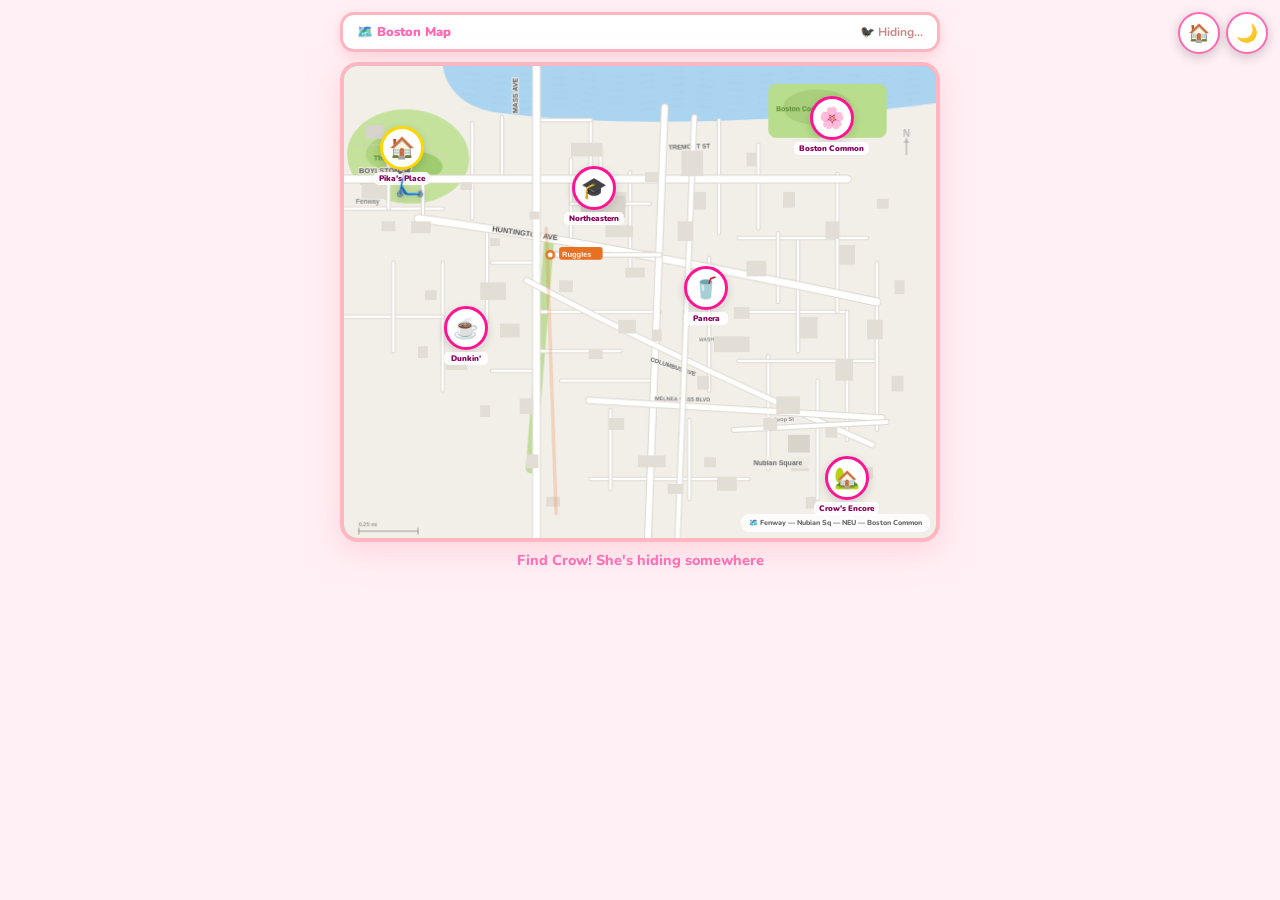
==== adventure.html @ 9886fab1 "Update adventure.html" ====
<!DOCTYPE html>
<html lang="en">
<head>
<meta charset="UTF-8">
<meta name="viewport" content="width=device-width, initial-scale=1.0">
<title>Pillu & Crow Adventure 🛴</title>
<link href="https://fonts.googleapis.com/css2?family=Nunito:wght@400;600;700;800;900&family=Baloo+2:wght@700;800&display=swap" rel="stylesheet">
<link rel="stylesheet" href="adv.css">
</head>
<body>

<!-- Travel overlay -->
<div id="travel-overlay"><div class="travel-scooter">🛴</div><div class="travel-text" id="travel-text">Scooting...</div></div>

<!-- Room interior overlay -->
<div class="room-interior" id="room-interior" onclick="if(event.target===this)closeRoom()">
    <div class="room-card">
        <button class="room-close" onclick="closeRoom()">✕</button>
        <div class="room-title" id="ri-title">Room</div>
        <div class="room-scene-wrap" id="ri-scene"></div>
        <div class="room-desc" id="ri-desc"></div>
        <div id="ri-items"></div>
        <div class="msg-box" id="ri-msg"></div>
    </div>
</div>

<!-- Floating Controls -->
<div style="position:fixed;top:12px;right:12px;z-index:9999;display:flex;gap:6px;">
    <button onclick="window.location.href='index.html'" title="Home" style="width:42px;height:42px;border-radius:50%;border:2px solid #ff69b4;background:#fff;font-size:1.1rem;display:flex;align-items:center;justify-content:center;box-shadow:0 3px 12px rgba(0,0,0,.2);cursor:pointer;">🏠</button>
    <button id="dark-btn" onclick="toggleDark()" title="Dark Mode" style="width:42px;height:42px;border-radius:50%;border:2px solid #ff69b4;background:#fff;font-size:1.1rem;display:flex;align-items:center;justify-content:center;box-shadow:0 3px 12px rgba(0,0,0,.2);cursor:pointer;">🌙</button>
</div>

<!-- ===== MAP ===== -->
<div class="screen active" id="screen-map">
    <div class="top-bar"><span class="loc-name">🗺️ Boston Map</span><span id="map-comp"></span></div>
    <div class="map-wrap" style="position:relative;" id="map-bg">
        <canvas id="map-canvas" width="600" height="480" style="position:absolute;inset:0;width:100%;height:100%;"></canvas>
        <div class="dest-pin" style="left:30px;top:60px;" onclick="travelTo('pikaHouse')"><div class="pin-icon" id="ic-pikaHouse">🏠</div><div class="pin-label">Pika's Place</div></div>
        <div class="dest-pin" style="left:470px;top:390px;" onclick="travelTo('crowHouse')"><div class="pin-icon" id="ic-crowHouse">🏡</div><div class="pin-label">Crow's Encore</div></div>
        <div class="dest-pin" style="left:220px;top:100px;" onclick="travelTo('neu')"><div class="pin-icon" id="ic-neu">🎓</div><div class="pin-label">Northeastern</div></div>
        <div class="dest-pin" style="left:100px;top:240px;" onclick="travelTo('dunkin')"><div class="pin-icon" id="ic-dunkin">☕</div><div class="pin-label">Dunkin'</div></div>
        <div class="dest-pin" style="left:340px;top:200px;" onclick="travelTo('panera')"><div class="pin-icon" id="ic-panera">🥤</div><div class="pin-label">Panera</div></div>
        <div class="dest-pin" style="left:450px;top:30px;" onclick="travelTo('commons')"><div class="pin-icon" id="ic-commons">🌸</div><div class="pin-label">Boston Common</div></div>
        <div class="scooter-map" id="map-scoot" style="left:50px;top:100px;">🛴</div>
        <div class="map-legend">🗺️ Fenway — Nubian Sq — NEU — Boston Common</div>
    </div>
    <div class="msg-box" id="map-hint">Tap a destination to scoot there! 🛴</div>
</div>

<!-- ===== NEU ===== -->
<div class="screen" id="screen-neu">
    <div class="top-bar"><button class="back-btn" onclick="goMap()">← Map</button><span class="loc-name">🎓 Northeastern</span><span id="neu-comp"></span></div>
    <div class="panel-title">Campus Destinations</div>
    <div class="choices" style="max-width:400px;width:95vw;">
        <button class="choice-btn" onclick="travelTo('snell')"><span class="ce">📚</span>Snell Library</button>
        <button class="choice-btn" onclick="travelTo('curry')"><span class="ce">🏓</span>Curry Center</button>
        <button class="choice-btn" onclick="travelTo('classroom')"><span class="ce">🏫</span>Classroom</button>
        <button class="choice-btn" onclick="goMap()"><span class="ce">🗺️</span>Back to Map</button>
    </div>
</div>

<!-- ===== PIKA HOUSE ===== -->
<div class="screen" id="screen-pikaHouse">
    <div class="top-bar"><button class="back-btn" onclick="goMap()">← Map</button><span class="loc-name">🏠 1171 Boylston</span><span id="pikaHouse-comp"></span></div>
    <div class="panel">
        <div class="floor-plan" style="height:380px;background:linear-gradient(180deg,#fef8f0,#f8f0e8);">
            <div class="room-spot" style="top:2%;left:28%;width:52%;height:24%;" onclick="openRoom('pikaHouse','bedroom');searchRoom('pikaHouse','bedroom')"><span class="re">🛏️</span><span class="rn">Bedroom (Bay)</span></div>
            <div class="room-spot" style="top:2%;left:2%;width:24%;height:24%;" onclick="openRoom('pikaHouse','bathroom');searchRoom('pikaHouse','bathroom')"><span class="re">🚿</span><span class="rn">Bathroom</span></div>
            <div class="room-spot" style="top:28%;left:2%;width:44%;height:30%;border-color:#9b59b6;border-width:3px;background:rgba(155,89,182,.06);" onclick="openRoom('pikaHouse','pikaSpot');searchRoom('pikaHouse','pikaSpot')"><span class="re">⚡</span><span class="rn">Pika's Spot<br>🛏️ | 🖥️</span></div>
            <div class="room-spot" style="top:28%;left:48%;width:14%;height:14%;border-color:var(--gold);" onclick="openRoom('pikaHouse','closet');searchRoom('pikaHouse','closet')"><span class="re">👕</span><span class="rn">Closet⭐</span></div>
            <div class="room-spot" style="top:44%;left:48%;width:14%;height:14%;" onclick="searchRoom('pikaHouse','closet2')"><span class="re">📦</span><span class="rn">Closet 2</span></div>
            <div class="room-spot" style="top:28%;right:2%;width:20%;height:30%;" onclick="searchRoom('pikaHouse','hall')"><span class="re">🚪</span><span class="rn">Hall</span></div>
            <div class="room-spot" style="bottom:2%;left:2%;width:92%;height:26%;" onclick="openRoom('pikaHouse','kitchen');searchRoom('pikaHouse','kitchen')"><span class="re">🍳</span><span class="rn">Kitchen</span></div>
        </div>
        <div class="msg-box" id="pikaHouse-msg">Tap rooms to explore & search! 🔍</div>
    </div>
</div>

<!-- ===== CROW HOUSE ===== -->
<div class="screen" id="screen-crowHouse">
    <div class="top-bar"><button class="back-btn" onclick="goMap()">← Map</button><span class="loc-name">🏡 Encore</span><span id="crowHouse-comp"></span></div>
    <div class="panel">
        <div class="floor-plan" style="height:420px;background:linear-gradient(180deg,#f0f0e8,#e8e8e0);">
            <div class="room-spot" style="top:1%;left:32%;width:26%;height:7%;border-style:dashed;" onclick="openRoom('crowHouse','porch');searchRoom('crowHouse','porch')"><span class="re">🚪</span><span class="rn">Porch</span></div>
            <div class="room-spot" style="top:10%;left:2%;width:28%;height:20%;" onclick="openRoom('crowHouse','r1');searchRoom('crowHouse','r1')"><span class="re">🛏️</span><span class="rn">Room 1</span></div>
            <div class="room-spot" style="top:10%;left:32%;width:28%;height:20%;border-color:#555;border-width:3px;" onclick="openRoom('crowHouse','r2');searchRoom('crowHouse','r2')"><span class="re">🐦‍⬛</span><span class="rn">Crow's Room</span></div>
            <div class="room-spot" style="top:10%;right:2%;width:20%;height:9%;" onclick="searchRoom('crowHouse','b1')"><span class="re">🚿</span><span class="rn">Bath1</span></div>
            <div class="room-spot" style="top:21%;right:2%;width:20%;height:9%;" onclick="searchRoom('crowHouse','b2')"><span class="re">🛁</span><span class="rn">Bath2</span></div>
            <div class="room-spot" style="top:33%;left:2%;width:28%;height:16%;" onclick="openRoom('crowHouse','kitchen');searchRoom('crowHouse','kitchen')"><span class="re">🍳</span><span class="rn">Kitchen</span></div>
            <div class="room-spot" style="top:33%;left:32%;width:38%;height:16%;" onclick="searchRoom('crowHouse','hall')"><span class="re">🏠</span><span class="rn">Hallway</span></div>
            <div class="room-spot" style="bottom:2%;left:2%;width:36%;height:28%;" onclick="searchRoom('crowHouse','r3')"><span class="re">🛏️</span><span class="rn">Room 3</span></div>
            <div class="room-spot" style="bottom:2%;right:2%;width:36%;height:28%;" onclick="searchRoom('crowHouse','r4')"><span class="re">🛏️</span><span class="rn">Room 4</span></div>
        </div>
        <div class="msg-box" id="crowHouse-msg">Explore Crow's house! 🔍</div>
    </div>
</div>

<!-- ===== DUNKIN ===== -->
<div class="screen" id="screen-dunkin">
    <div class="top-bar"><button class="back-btn" onclick="goMap()">← Map</button><span class="loc-name">☕ Dunkin'</span><span id="dunkin-comp"></span></div>
    <div class="panel" id="dk-panel"></div>
</div>

<!-- ===== PANERA ===== -->
<div class="screen" id="screen-panera">
    <div class="top-bar"><button class="back-btn" onclick="goMap()">← Map</button><span class="loc-name">🥤 Panera Sip Club</span><span id="panera-comp"></span></div>
    <div class="panel" id="pn-panel"></div>
</div>

<!-- ===== BOSTON COMMON HUB ===== -->
<div class="screen" id="screen-commons">
    <div class="top-bar"><button class="back-btn" onclick="goMap()">← Map</button><span class="loc-name">🌸 Boston Common</span></div>
    <div class="panel-title">Boston Common — est. 1634</div>
    <div class="choices" style="max-width:400px;width:95vw;">
        <button class="choice-btn" onclick="show('screen-cherry')"><span class="ce">🌸</span>Cherry Blossoms</button>
        <button class="choice-btn" onclick="show('screen-tulips')"><span class="ce">🌷</span>Tulip Garden</button>
        <button class="choice-btn" onclick="show('screen-pond');initPond()"><span class="ce">🦆</span>Pond & Bridge</button>
        <button class="choice-btn" onclick="show('screen-foodstall')"><span class="ce">🌭</span>Food Stalls</button>
        <button class="choice-btn" onclick="goMap()"><span class="ce">🗺️</span>Back to Map</button>
    </div>
</div>

<!-- ===== CHERRY BLOSSOMS ===== -->
<div class="screen" id="screen-cherry">
    <div class="top-bar"><button class="back-btn" onclick="show('screen-commons')">← Common</button><span class="loc-name">🌸 Cherry Blossoms</span></div>
    <div class="panel" style="padding:0;overflow:hidden;">
        <div id="cherry-scene"></div>
    </div>
</div>

<!-- ===== TULIP GARDEN ===== -->
<div class="screen" id="screen-tulips">
    <div class="top-bar"><button class="back-btn" onclick="show('screen-commons')">← Common</button><span class="loc-name">🌷 Tulip Garden</span></div>
    <div class="panel" style="padding:0;overflow:hidden;">
        <div id="tulip-scene"></div>
    </div>
</div>

<!-- ===== POND & BRIDGE ===== -->
<div class="screen" id="screen-pond">
    <div class="top-bar"><button class="back-btn" onclick="stopPond();show('screen-commons')">← Common</button><span class="loc-name">🦆 Pond & Bridge</span></div>
    <div class="panel" style="padding:0;overflow:hidden;">
        <canvas id="pond-cvs" width="400" height="360" style="width:100%;max-width:400px;display:block;margin:0 auto;border-radius:10px;"></canvas>
        <div class="msg-box" id="pond-msg">Tap the water to scatter ducks! 🦆</div>
    </div>
</div>

<!-- ===== FOOD STALLS ===== -->
<div class="screen" id="screen-foodstall">
    <div class="top-bar"><button class="back-btn" onclick="show('screen-commons')">← Common</button><span class="loc-name">🌭 Food Stalls</span></div>
    <div class="panel" id="fs-panel"></div>
</div>

<!-- ===== SNELL ===== -->
<div class="screen" id="screen-snell">
    <div class="top-bar"><button class="back-btn" onclick="show('screen-neu')">← NEU</button><span class="loc-name">📚 Snell</span><span id="snell-comp"></span></div>
    <div class="panel">
        <div class="panel-title">📚 Study at Snell</div>
        <div class="study-desk">
            <div style="font-size:2rem;letter-spacing:8px;">📖 💻 ☕</div>
            <p style="font-size:.7rem;color:#8b6508;margin:5px 0;">Pika works here!</p>
            <div class="study-timer" id="study-timer">25:00</div>
        </div>
        <button class="action-btn" id="study-btn" onclick="toggleStudy()">Start Studying 📖</button>
        <div class="msg-box" id="snell-msg">Focus mode 🤫</div>
    </div>
</div>

<!-- ===== CURRY CENTER ===== -->
<div class="screen" id="screen-curry">
    <div class="top-bar"><button class="back-btn" onclick="stopGames();show('screen-neu')">← NEU</button><span class="loc-name">🏓 Curry Center</span><span id="curry-comp"></span></div>
    <div class="panel">
        <!-- TABLE TENNIS -->
        <div id="curry-tt" style="display:block;">
            <div class="diff-bar">
                <button class="diff-btn sel" data-d="beginner" onclick="setTTDiff('beginner')">Beginner</button>
                <button class="diff-btn" data-d="medium" onclick="setTTDiff('medium')">Medium</button>
                <button class="diff-btn" data-d="expert" onclick="setTTDiff('expert')">Expert</button>
            </div>
            <div class="game-score tt-score">
                <span>⚡ Pika<br><span class="sn" id="tt-ps">0</span></span>
                <span style="font-size:.6rem;opacity:.7;">to 11</span>
                <span>Crow 🐦‍⬛<br><span class="sn" id="tt-bs">0</span></span>
            </div>
            <div class="game-canvas-wrap"><canvas id="tt-cvs" width="340" height="500"></canvas></div>
            <div class="game-hint">Drag to move paddle • Tap to serve</div>
            <div class="msg-box" id="tt-msg">Tap to serve! 🏓</div>
            <button class="action-btn sec" onclick="resetTTScore()">Reset Match 🔄</button>
        </div>
    </div>
</div>

<!-- ===== CLASSROOM ===== -->
<div class="screen" id="screen-classroom">
    <div class="top-bar"><button class="back-btn" onclick="exitClassroom()">← NEU</button><span class="loc-name">🏫 Classroom</span><span id="classroom-comp"></span></div>
    <!-- Subject Picker (shown first) -->
    <div class="panel" id="subj-picker">
        <div class="panel-title">🏫 Pick a Class</div>
        <div class="subj-grid" id="subj-grid"></div>
    </div>
    <!-- Classroom Scene (shown after picking subject) -->
    <div class="panel" id="classroom-scene" style="display:none;">
        <div class="classroom-room">
            <!-- Ceiling lights -->
            <div class="cl-lights">💡 &nbsp; 💡 &nbsp; 💡</div>
            <!-- Board -->
            <div class="cl-board-frame">
                <div class="cl-board-label" id="cl-subj-label">📐 Subject</div>
                <div class="cl-board" id="class-board">Welcome to class! 📚</div>
            </div>
            <!-- Note nav -->
            <div class="cl-nav">
                <button class="back-btn" onclick="prevNote()">← Prev</button>
                <span id="note-counter" style="font-size:.7rem;font-weight:800;">0/0</span>
                <button class="back-btn" onclick="nextNote()">Next →</button>
            </div>
            <!-- Desk area -->
            <div class="cl-desks">
                <div class="cl-desk-row">
                    <div class="cl-desk empty"></div>
                    <div class="cl-desk empty"></div>
                </div>
                <div class="cl-desk-row">
                    <div class="cl-desk pika-desk" id="pika-desk">
                        <div class="cl-student">⚡</div>
                        <div class="cl-items">📓 ✏️ 💻</div>
                    </div>
                    <div class="cl-desk" id="crow-desk">
                        <div class="cl-student" id="crow-seat"></div>
                        <div class="cl-items" id="crow-items"></div>
                    </div>
                </div>
                <div class="cl-desk-row">
                    <div class="cl-desk empty"></div>
                    <div class="cl-desk empty"></div>
                </div>
            </div>
            <!-- Floor -->
            <div class="cl-floor"></div>
        </div>
        <button class="action-btn sec" onclick="exitClassroom()" style="margin-top:6px;">Switch Subject 📚</button>
    </div>
</div>

<!-- ===== FOUND CROW ===== -->
<div class="screen" id="screen-found">
    <div class="top-bar"><button class="back-btn" onclick="goMap()">← Map</button><span class="loc-name" id="found-loc">📍</span><span class="companion-found">🐦‍⬛ Together!</span></div>
    <div class="panel" style="text-align:center;">
        <div style="font-size:3.5rem;margin:8px 0;">⚡🤝🐦‍⬛</div>
        <div class="panel-title">You found Crow! 💛</div>
        <p style="font-size:.8rem;font-weight:700;color:#888;margin-bottom:12px;">Where to hang out?</p>
        <div class="choices" id="found-choices"></div>
    </div>
</div>

<!-- Load all JS modules -->
<script src="adv-core.js"></script>
<script src="adv-games.js"></script>
<script src="adv-shops.js"></script>
<script src="adv-school.js"></script>
<script src="adv-commons.js"></script>
<script>
    // Boot everything up
    // Draw realistic map
    window.drawMap = function(){
        var mc = document.getElementById('map-canvas');
        if (!mc) return;
        var c = mc.getContext('2d');
        var W = 600, H = 480;

        var dk = document.body.classList.contains('dark');
        // -- Background --
        c.fillStyle = dk ? '#242f3e' : '#f2efe9'; c.fillRect(0, 0, W, H);

        // -- Water: Charles River --
        c.fillStyle = dk ? '#17263c' : '#aad4f0';
        c.beginPath(); c.moveTo(100, 0); c.lineTo(W + 20, 0); c.lineTo(W + 20, 35);
        c.bezierCurveTo(480, 55, 300, 65, 160, 48);
        c.bezierCurveTo(130, 45, 105, 30, 100, 0); c.fill();
        // water texture
        c.strokeStyle = dk ? 'rgba(60,100,140,.25)' : 'rgba(150,200,230,.25)'; c.lineWidth = 0.5;
        for (var wy = 8; wy < 50; wy += 7) {
            c.beginPath();
            for (var wx = 120; wx < W; wx += 30) {
                c.moveTo(wx, wy + Math.sin(wx * 0.05) * 3);
                c.lineTo(wx + 15, wy + Math.sin((wx + 15) * 0.05) * 3);
            }
            c.stroke();
        }

        // -- Parks --
        // The Fens
        c.fillStyle = dk ? '#263d29' : '#c5e29c';
        c.beginPath(); c.ellipse(65, 92, 62, 48, 0.08, 0, Math.PI * 2); c.fill();
        c.fillStyle = dk ? '#1e3520' : '#b0d580';
        c.beginPath(); c.ellipse(50, 88, 28, 18, -0.1, 0, Math.PI * 2); c.fill();
        c.fillStyle = dk ? '#1a3018' : '#a0cc70';
        c.beginPath(); c.ellipse(80, 100, 20, 12, 0.2, 0, Math.PI * 2); c.fill();
        // Fens pond
        c.fillStyle = dk ? '#152838' : '#90c8e0';
        c.beginPath(); c.ellipse(60, 95, 12, 6, 0, 0, Math.PI * 2); c.fill();
        // paths in Fens
        c.strokeStyle = dk ? '#3a4a38' : '#d8d0b8'; c.lineWidth = 1;
        c.beginPath(); c.moveTo(10, 80); c.quadraticCurveTo(60, 78, 110, 95); c.stroke();
        c.beginPath(); c.moveTo(40, 60); c.quadraticCurveTo(65, 100, 50, 130); c.stroke();

        // SW Corridor Park
        c.fillStyle = dk ? '#1e3520' : '#c0dd9c';
        c.save(); c.translate(208, 175); c.rotate(0.08);
        c.beginPath(); c.roundRect(-5, 0, 10, 240, 5); c.fill(); c.restore();

        // -- Road helper --
        function rd(x1,y1,x2,y2,w) {
            c.lineCap = 'round';
            // border
            c.strokeStyle = dk ? '#1a2030' : '#ddd8d0'; c.lineWidth = w + 2;
            c.beginPath(); c.moveTo(x1,y1); c.lineTo(x2,y2); c.stroke();
            // fill
            c.strokeStyle = dk ? '#38414e' : '#fff'; c.lineWidth = w;
            c.beginPath(); c.moveTo(x1,y1); c.lineTo(x2,y2); c.stroke();
        }
        function crd(pts, w) {
            c.lineCap = 'round';
            c.strokeStyle = dk ? '#1a2030' : '#ddd8d0'; c.lineWidth = w + 2;
            c.beginPath(); c.moveTo(pts[0], pts[1]);
            if (pts.length === 6) c.quadraticCurveTo(pts[2], pts[3], pts[4], pts[5]);
            else if (pts.length === 8) c.bezierCurveTo(pts[2], pts[3], pts[4], pts[5], pts[6], pts[7]);
            c.stroke();
            c.strokeStyle = dk ? '#38414e' : '#fff'; c.lineWidth = w;
            c.beginPath(); c.moveTo(pts[0], pts[1]);
            if (pts.length === 6) c.quadraticCurveTo(pts[2], pts[3], pts[4], pts[5]);
            else if (pts.length === 8) c.bezierCurveTo(pts[2], pts[3], pts[4], pts[5], pts[6], pts[7]);
            c.stroke();
        }
        function lbl(t,x,y,a,s,cl) {
            c.save(); c.translate(x,y); if (a) c.rotate(a);
            // white halo
            c.font = '700 ' + (s||6.5) + 'px sans-serif';
            c.strokeStyle = dk ? 'rgba(36,47,62,.85)' : 'rgba(242,239,233,.85)'; c.lineWidth = 2.5; c.lineJoin = 'round';
            c.strokeText(t, 0, 0);
            c.fillStyle = cl || '#666'; c.fillText(t, 0, 0);
            c.restore();
        }

        // ============ MINOR STREETS (draw first, under major) ============
        var minors = [
            // Fenway area grid
            [0,145,100,145], [130,58,130,155], [160,52,160,115],
            [45,70,45,145], [80,115,80,165],
            // NEU campus area
            [230,95,230,190], [260,85,260,155], [290,108,290,210],
            [210,190,315,190], [230,140,310,140],
            // Between Huntington & Columbus
            [195,250,320,250], [195,290,280,290], [150,200,195,200],
            [100,200,100,330], [145,165,145,260],
            // South/East grid
            [370,195,370,330], [400,250,510,250], [430,295,430,410],
            [460,175,460,290], [400,175,530,175],
            [480,320,480,440], [510,250,510,380],
            // Roxbury area
            [310,395,310,H], [250,420,410,420], [350,360,350,440],
            [270,350,270,430], [400,300,540,300],
            [0,255,100,255], [150,310,195,310],
            // Additional fill
            [50,200,50,290], [345,250,345,350],
            [220,320,310,320], [440,170,440,240],
            [500,110,500,250], [540,200,540,370],
            [250,55,250,110], [200,55,250,55],
            [380,55,380,170], [420,80,420,165],
        ];
        for (var mi = 0; mi < minors.length; mi++) {
            var m = minors[mi];
            rd(m[0], m[1], m[2], m[3], 2.5);
        }

        // ============ MAJOR STREETS ============
        rd(0, 115, 510, 115, 7);  // Boylston St
        lbl('BOYLSTON ST', 15, 109, 0, 7.5, '#555');
        crd([75, 155, 260, 180, 540, 240], 7);  // Huntington Ave
        lbl('HUNTINGTON AVE', 150, 168, 0.14, 7.5, '#555');
        rd(195, 0, 195, H, 7);  // Mass Ave
        lbl('MASS AVE', 176, 48, -Math.PI/2, 7, '#555');
        rd(325, 42, 308, H, 6);  // Tremont St
        lbl('TREMONT ST', 329, 85, -0.04, 6.5, '#666');
        crd([185, 218, 330, 295, 535, 385], 5);  // Columbus Ave
        lbl('COLUMBUS AVE', 310, 300, 0.32, 6, '#666');
        rd(248, 340, 545, 358, 5.5);  // Melnea Cass
        lbl('MELNEA CASS BLVD', 315, 340, 0.02, 5.5, '#777');
        rd(355, 52, 338, H, 4.5);  // Washington St
        lbl('WASHINGTON ST', 360, 280, -0.04, 5, '#888');
        rd(395, 370, 550, 362, 4);  // Winthrop St
        lbl('Winthrop St', 425, 362, -0.04, 5.5, '#888');
        // Ruggles St
        rd(210, 192, 320, 192, 3.5);

        // ============ BUILDINGS (dense clusters) ============
        c.fillStyle = dk ? '#1c2a38' : '#e2ded6';
        var B = [
            [18,120,26,15],[68,158,20,12],[138,220,26,18],[230,78,32,14],
            [248,128,38,16],[342,86,22,26],[265,162,28,12],[375,275,36,16],
            [438,336,24,18],[462,255,18,22],[298,396,28,12],[103,293,22,16],
            [502,182,16,20],[158,262,20,14],[408,198,20,16],[498,298,18,22],
            [338,158,16,20],[218,218,14,12],[278,258,18,14],[82,228,12,10],
            [268,358,16,12],[378,418,20,14],[178,338,14,16],[118,118,12,8],
            // more density
            [38,158,14,10],[355,128,12,18],[395,245,16,12],[530,258,16,20],
            [453,398,18,14],[188,148,10,8],[305,108,14,10],[445,128,12,16],
            [285,205,20,10],[425,358,14,12],[365,398,12,10],[488,158,14,18],
            [148,175,10,8],[75,285,10,12],[555,315,12,16],[522,408,14,12],
            [328,425,16,10],[185,395,12,14],[248,288,14,10],[408,88,10,14],
            [540,135,12,10],[468,438,10,12],[205,438,14,10],[358,315,12,14],
            [138,345,10,12],[558,218,10,14],[488,368,12,10],[312,268,10,12],
        ];
        for (var bi = 0; bi < B.length; bi++) {
            var b = B[bi]; c.fillRect(b[0], b[1], b[2], b[3]);
        }
        // Darker accent buildings (larger / important)
        c.fillStyle = dk ? '#222e3a' : '#d8d4cc';
        c.fillRect(240, 132, 45, 22); // NEU
        c.fillRect(22, 60, 18, 14);   // near Pika
        c.fillRect(450, 375, 22, 18); // near Crow

        // ============ TRANSIT (Orange Line) ============
        c.setLineDash([]);
        c.strokeStyle = '#e87020'; c.lineWidth = 3.5; c.globalAlpha = 0.22;
        c.beginPath(); c.moveTo(205, 165); c.lineTo(215, 455); c.stroke();
        c.globalAlpha = 1;
        // Ruggles station
        c.fillStyle = '#e87020';
        c.beginPath(); c.arc(209, 192, 5, 0, Math.PI * 2); c.fill();
        c.fillStyle = '#fff';
        c.beginPath(); c.arc(209, 192, 2.5, 0, Math.PI * 2); c.fill();
        // station label
        c.fillStyle = '#e87020';
        c.beginPath(); c.roundRect(218, 184, 44, 13, 3); c.fill();
        c.fillStyle = '#fff'; c.font = '700 7.5px sans-serif'; c.fillText('Ruggles', 221, 194);

        // ============ AREA LABELS ============
        lbl('Fenway', 12, 140, 0, 6.5, '#888');
        // Boston Common park
        c.fillStyle = dk ? '#1e3520' : '#b8dd8c';
        c.beginPath(); c.roundRect(430, 18, 120, 55, 8); c.fill();
        c.fillStyle = dk ? '#1a3018' : '#a8d07c';
        c.beginPath(); c.ellipse(480, 42, 35, 18, 0, 0, Math.PI * 2); c.fill();
        c.fillStyle = dk ? '#4a7838' : '#5a8830'; c.font = '700 7px sans-serif';
        c.fillText('Boston Common', 438, 46);
        // Nubian Sq
        c.fillStyle = dk ? 'rgba(36,47,62,.75)' : 'rgba(242,239,233,.75)';
        c.beginPath(); c.roundRect(412, 396, 64, 13, 3); c.fill();
        c.fillStyle = '#666'; c.font = '600 7px sans-serif'; c.fillText('Nubian Square', 415, 406);
        // Fens label
        c.fillStyle = dk ? '#4a7838' : '#5a8830'; c.font = '700 7.5px sans-serif'; c.fillText('The Fens', 30, 96);

        // ============ COMPASS ============
        c.fillStyle = dk ? '#667' : '#bbb'; c.font = '700 10px sans-serif'; c.textAlign = 'center';
        c.fillText('N', 570, 72);
        c.strokeStyle = '#bbb'; c.lineWidth = 1.5;
        c.beginPath(); c.moveTo(570, 74); c.lineTo(570, 90); c.stroke();
        c.beginPath(); c.moveTo(567, 78); c.lineTo(570, 74); c.lineTo(573, 78); c.closePath(); c.fill();
        c.textAlign = 'left';

        // ============ SCALE BAR ============
        c.fillStyle = dk ? '#667' : '#999'; c.font = '600 5.5px sans-serif';
        c.fillText('0.25 mi', 15, H - 12);
        c.strokeStyle = '#999'; c.lineWidth = 1;
        c.beginPath(); c.moveTo(15, H - 7); c.lineTo(75, H - 7); c.stroke();
        c.beginPath(); c.moveTo(15, H - 10); c.lineTo(15, H - 4); c.stroke();
        c.beginPath(); c.moveTo(75, H - 10); c.lineTo(75, H - 4); c.stroke();
    };
    drawMap();

    // Dark mode toggle
    window.toggleDark = function() {
        document.body.classList.toggle('dark');
        var dk = document.body.classList.contains('dark');
        var dbtn = document.getElementById('dark-btn');
        dbtn.innerText = dk ? '\u2600\uFE0F' : '\uD83C\uDF19';
        // Update inline button styles
        var btns = dbtn.parentElement.querySelectorAll('button');
        btns.forEach(function(b) {
            b.style.background = dk ? '#252540' : '#fff';
            b.style.borderColor = dk ? '#3a3058' : '#ff69b4';
            b.style.boxShadow = dk ? '0 3px 12px rgba(0,0,0,.4)' : '0 3px 12px rgba(0,0,0,.2)';
        });
        var mbg = document.getElementById('map-bg');
        if (mbg) mbg.style.background = dk ? '#242f3e' : '#f2efe9';
        drawMap();
    };



    initCore();
    buildDK();
    buildPanera();
    buildSubjects();

    // Wrap travelTo to also move the map scooter
    var _origTravel = travelTo;
    travelTo = function(d) {
        moveScooterTo(d);
        _origTravel(d);
        if (d === 'curry') setTimeout(initTT, 150);
    };
</script>
</body>
</html>
---- adv.css ----
:root{--pink:#ff69b4;--lpink:#ffb6c1;--dpink:#ff1493;--bg:#fff0f5;--card:#fff;--text:#ff69b4;--shadow:rgba(255,182,193,.5);--gold:#ffd700;--green:#32cd32;}
*{margin:0;padding:0;box-sizing:border-box;}
body{font-family:'Nunito',sans-serif;background:var(--bg);color:var(--text);min-height:100vh;overflow-x:hidden;user-select:none;}
button,.room-spot,.menu-item,.dest-pin{cursor:pointer!important;}

/* Screens */
.screen{display:none;flex-direction:column;align-items:center;min-height:100vh;padding:12px;}
.screen.active{display:flex;animation:fadeIn .4s ease;}
@keyframes fadeIn{0%{opacity:0;transform:translateY(12px);}100%{opacity:1;transform:translateY(0);}}

/* Top Bar */
.top-bar{width:100%;max-width:600px;display:flex;justify-content:space-between;align-items:center;background:var(--card);border:3px solid var(--lpink);border-radius:14px;padding:8px 14px;margin-bottom:10px;box-shadow:0 4px 12px var(--shadow);font-size:.8rem;}
.top-bar .loc-name{font-weight:900;}
.companion-found{color:var(--green);font-weight:700;font-size:.75rem;}
.companion-lost{color:#cc8888;font-weight:700;font-size:.75rem;}
.back-btn{background:var(--lpink);color:#8b005d;border:2px solid var(--dpink);border-radius:10px;padding:5px 12px;font-weight:800;font-size:.75rem;font-family:inherit;}
.back-btn:active{transform:scale(.93);}

/* Generic */
.action-btn{width:100%;padding:11px;background:linear-gradient(135deg,var(--dpink),var(--pink));color:white;border:none;border-radius:12px;font-family:inherit;font-size:.95rem;font-weight:800;box-shadow:0 4px 0 #8b005d;margin-top:6px;}
.action-btn:active{transform:translateY(4px);box-shadow:0 0 0 #8b005d;}
.action-btn.sec{background:linear-gradient(135deg,var(--lpink),#ffc8d8);color:#8b005d;box-shadow:0 4px 0 #d080a0;}
.msg-box{text-align:center;font-weight:800;font-size:.9rem;min-height:1.4em;margin:8px 0;}
.panel{width:95vw;max-width:600px;background:var(--card);border:3px solid var(--lpink);border-radius:18px;padding:16px;box-shadow:0 6px 20px var(--shadow);}
.panel-title{font-family:'Baloo 2',cursive;font-size:1.2rem;text-align:center;margin-bottom:10px;}
.choices{display:grid;grid-template-columns:repeat(2,1fr);gap:6px;margin-top:8px;}
.choice-btn{background:#fff8fa;border:3px solid var(--lpink);border-radius:12px;padding:10px 6px;text-align:center;font-family:inherit;font-size:.7rem;font-weight:800;color:#8b005d;}
.choice-btn:hover{border-color:var(--dpink);background:#fff0f5;}
.choice-btn:active{transform:scale(.95);}
.choice-btn .ce{font-size:1.5rem;display:block;margin-bottom:3px;}

/* Difficulty selector */
.diff-bar{display:flex;gap:4px;justify-content:center;margin-bottom:8px;}
.diff-btn{padding:4px 12px;border:2px solid var(--lpink);border-radius:8px;background:var(--card);font-family:inherit;font-size:.65rem;font-weight:800;color:#8b005d;}
.diff-btn.sel{background:var(--dpink);color:white;border-color:var(--dpink);}
.diff-btn:active{transform:scale(.93);}

/* ===== MAP ===== */
.map-wrap{width:95vw;max-width:600px;height:480px;border-radius:18px;overflow:hidden;border:4px solid var(--lpink);box-shadow:0 8px 30px var(--shadow);position:relative;
background:linear-gradient(160deg,#c8e6c0 0%,#b4d8a8 20%,#a8d0a0 40%,#c0deb8 60%,#b8d6b0 100%);}
.map-river{position:absolute;background:linear-gradient(180deg,#88c4e0,#70b8d8);border-radius:50%;opacity:.5;filter:blur(3px);}
.map-road{position:absolute;background:#d8c8b0;border:1px solid #c8b8a0;border-radius:2px;}
.map-road-h{height:8px;}.map-road-v{width:8px;}
.map-building{position:absolute;border-radius:3px;opacity:.15;background:#666;}
.dest-pin{position:absolute;text-align:center;z-index:10;transition:transform .2s;}
.dest-pin:hover{transform:scale(1.12);}
.pin-icon{width:44px;height:44px;border-radius:50%;background:var(--card);border:3px solid var(--dpink);display:flex;align-items:center;justify-content:center;font-size:1.3rem;box-shadow:0 3px 10px rgba(0,0,0,.15);margin:0 auto 2px;}
.pin-icon.glow{animation:pinGlow 1.5s ease-in-out infinite;border-color:var(--gold);}
@keyframes pinGlow{0%,100%{box-shadow:0 3px 10px rgba(0,0,0,.15);}50%{box-shadow:0 3px 18px rgba(255,215,0,.6);}}
.pin-label{font-size:.5rem;font-weight:900;color:#8b005d;background:rgba(255,255,255,.9);padding:1px 5px;border-radius:5px;white-space:nowrap;}
.scooter-map{position:absolute;font-size:1.6rem;z-index:20;transition:all 1.2s cubic-bezier(.25,.46,.45,.94);filter:drop-shadow(0 2px 4px rgba(0,0,0,.2));}
.map-legend{position:absolute;bottom:6px;right:6px;background:rgba(255,255,255,.85);border-radius:8px;padding:4px 8px;font-size:.45rem;font-weight:800;color:#666;}

/* Travel overlay */
#travel-overlay{display:none;position:fixed;inset:0;z-index:999;background:rgba(255,240,245,.95);flex-direction:column;justify-content:center;align-items:center;}
#travel-overlay.active{display:flex;}
.travel-scooter{font-size:3.5rem;animation:ride 1s ease-in-out infinite;}
@keyframes ride{0%,100%{transform:translateX(-5px) rotate(-3deg);}50%{transform:translateX(5px) rotate(3deg);}}
.travel-text{font-family:'Baloo 2',cursive;font-size:1.1rem;margin-top:12px;color:var(--dpink);}

/* ===== ROOMS ===== */
.floor-plan{position:relative;width:100%;border:3px solid var(--lpink);border-radius:10px;overflow:hidden;}
.room-spot{position:absolute;display:flex;flex-direction:column;align-items:center;justify-content:center;border:2px solid var(--lpink);border-radius:6px;background:rgba(255,240,245,.6);transition:all .2s;font-size:.6rem;font-weight:800;color:#8b005d;overflow:hidden;}
.room-spot:hover{background:rgba(255,182,193,.2);border-color:var(--dpink);}
.room-spot:active{transform:scale(.96);}
.room-spot .re{font-size:1.2rem;}.room-spot .rn{font-size:.48rem;text-align:center;line-height:1.1;}
.room-spot.searched{background:rgba(200,255,200,.2);border-color:var(--green);}
.room-spot.crow-here{animation:crowFound .5s ease;background:rgba(255,215,0,.15);border-color:var(--gold);}
@keyframes crowFound{0%{transform:scale(1);}50%{transform:scale(1.06);}100%{transform:scale(1);}}

/* Room interior overlay */
.room-interior{display:none;position:fixed;inset:0;z-index:800;background:rgba(0,0,0,.6);backdrop-filter:blur(3px);justify-content:center;align-items:center;}
.room-interior.active{display:flex;}
.room-card{background:var(--card);border:4px solid var(--lpink);border-radius:20px;padding:20px;max-width:400px;width:92vw;max-height:82vh;overflow-y:auto;position:relative;animation:roomIn .35s ease;text-align:center;}
@keyframes roomIn{0%{opacity:0;transform:scale(.9) translateY(10px);}100%{opacity:1;transform:scale(1) translateY(0);}}
.room-close{position:absolute;top:10px;right:14px;font-size:1.2rem;background:none;border:none;color:var(--dpink);font-weight:900;}
.room-title{font-family:'Baloo 2',cursive;font-size:1.1rem;color:#8b005d;margin-bottom:6px;}
.room-scene-wrap{position:relative;background:linear-gradient(180deg,#fef8f0,#f5ede0);border:3px solid #e8dcc8;border-radius:14px;padding:16px 10px;margin:8px 0;min-height:120px;}
.room-scene-wall{position:absolute;top:0;left:0;right:0;height:40%;background:linear-gradient(180deg,#f0e8d8,#ebe0d0);border-radius:14px 14px 0 0;z-index:0;}
.room-scene-floor{position:absolute;bottom:0;left:0;right:0;height:30%;background:linear-gradient(180deg,#d8c8a8,#c8b898);border-radius:0 0 14px 14px;z-index:0;}
.room-emoji-row{position:relative;z-index:1;font-size:2rem;letter-spacing:8px;line-height:2.2;text-align:center;}
.room-desc{font-size:.78rem;font-weight:700;color:#888;margin-top:10px;line-height:1.5;text-align:left;padding:0 4px;}
.room-items-grid{display:grid;grid-template-columns:repeat(3,1fr);gap:5px;margin-top:10px;}
.room-item{background:linear-gradient(135deg,#fff8fa,#fff0f5);border:2px solid var(--lpink);border-radius:10px;padding:8px 4px;font-size:.6rem;font-weight:700;text-align:center;transition:all .2s;position:relative;overflow:hidden;}
.room-item:hover{background:#ffe8f0;transform:translateY(-2px);box-shadow:0 3px 8px var(--shadow);}
.room-item:active{transform:scale(.94);}
.room-item .ri-emoji{font-size:1.1rem;display:block;margin-bottom:2px;}
.room-item.tapped{background:linear-gradient(135deg,#fff0f5,#ffe0ec);border-color:var(--dpink);}
.room-item.tapped::after{content:'✨';position:absolute;top:2px;right:4px;font-size:.5rem;}

/* ===== GAMES ===== */
.game-canvas-wrap{margin:0 auto;border-radius:10px;overflow:hidden;box-shadow:0 4px 16px rgba(0,0,0,.2);touch-action:none;}
.game-score{display:flex;justify-content:space-around;align-items:center;padding:6px 12px;border-radius:8px;margin-bottom:8px;font-weight:900;font-size:.8rem;}
.tt-score{background:#1a5c30;color:white;}
.pool-score{background:#2a1a0a;color:#d4a050;}
.game-score .sn{font-size:1.4rem;font-family:'Baloo 2',cursive;}
.game-hint{font-size:.6rem;color:#888;font-weight:700;text-align:center;margin-top:4px;}

/* ===== DUNKIN ===== */
.menu-grid{display:grid;grid-template-columns:repeat(2,1fr);gap:6px;margin-bottom:10px;}
.menu-item{background:#fff8fa;border:2px solid var(--lpink);border-radius:10px;padding:8px 6px;text-align:center;font-size:.65rem;font-weight:700;color:#8b005d;transition:all .15s;}
.menu-item:hover{border-color:var(--dpink);}
.menu-item:active{transform:scale(.95);}
.menu-item .ie{font-size:1.4rem;display:block;margin-bottom:2px;}
.menu-item .ip{color:var(--pink);font-size:.6rem;}
.cust-panel{background:#fff8fa;border:2px solid var(--lpink);border-radius:10px;padding:10px;margin-bottom:8px;}
.cust-label{font-size:.65rem;font-weight:900;color:#8b005d;margin-bottom:4px;}
.cust-opts{display:flex;gap:4px;flex-wrap:wrap;margin-bottom:6px;}
.opt{background:var(--card);border:2px solid var(--lpink);border-radius:6px;padding:3px 8px;font-size:.6rem;font-weight:800;font-family:inherit;color:#8b005d;}
.opt.sel{background:var(--dpink);color:white;border-color:var(--dpink);}
.opt:active{transform:scale(.93);}
.cart-box{background:#fff8fa;border:2px solid var(--lpink);border-radius:10px;padding:8px;margin-bottom:8px;}
.cart-row{display:flex;justify-content:space-between;font-size:.7rem;font-weight:700;padding:2px 0;border-bottom:1px dashed var(--lpink);}
.cart-total{font-size:.85rem;font-weight:900;text-align:right;margin-top:4px;color:var(--dpink);}
.pay-opts{display:flex;gap:6px;margin-top:8px;}
.pay-btn{flex:1;padding:10px 4px;border:3px solid var(--lpink);border-radius:10px;background:var(--card);font-family:inherit;font-size:.7rem;font-weight:800;color:#8b005d;text-align:center;}
.pay-btn:hover{border-color:var(--dpink);background:#fff0f5;}

/* ===== PANERA ===== */
.builder-area{background:#f8f4f0;border:2px solid #e8dcd0;border-radius:12px;padding:12px;margin:8px 0;}
.builder-step{margin-bottom:10px;}
.builder-label{font-size:.7rem;font-weight:900;color:#8b005d;margin-bottom:4px;}
.builder-opts{display:flex;gap:4px;flex-wrap:wrap;}
.b-opt{background:var(--card);border:2px solid #e0d0c0;border-radius:8px;padding:4px 10px;font-size:.6rem;font-weight:800;font-family:inherit;color:#666;}
.b-opt.sel{background:#4a8f2c;color:white;border-color:#3a7a20;}
.b-opt:active{transform:scale(.93);}
.drink-preview{text-align:center;font-size:3rem;margin:10px 0;}
.drink-desc{text-align:center;font-size:.75rem;font-weight:700;color:#888;}

/* ===== CLASSROOM SCENE ===== */
.subj-grid{display:grid;grid-template-columns:repeat(2,1fr);gap:5px;margin-bottom:10px;}
.subj-btn{background:#fff8fa;border:2px solid var(--lpink);border-radius:8px;padding:8px 6px;font-size:.65rem;font-weight:800;color:#8b005d;font-family:inherit;text-align:center;transition:all .15s;}
.subj-btn:hover{border-color:var(--dpink);background:#fff0f5;transform:scale(1.02);}
.subj-btn:active{transform:scale(.95);}
.classroom-room{background:linear-gradient(180deg,#f5f0e6 0%,#ede8de 60%,#c8b898 100%);border:3px solid #a89070;border-radius:12px;padding:12px;position:relative;overflow:hidden;}
.cl-lights{text-align:center;font-size:.8rem;margin-bottom:4px;opacity:.5;}
.cl-board-frame{background:#3a2810;border:6px solid #8b6914;border-radius:6px;padding:3px;margin-bottom:8px;position:relative;}
.cl-board-label{position:absolute;top:-10px;left:10px;background:var(--gold);color:#3a2810;font-size:.55rem;font-weight:900;padding:1px 8px;border-radius:4px;z-index:1;}
.cl-board{background:#2d5016;border-radius:3px;padding:14px 12px;color:#c8e8a0;font-size:.72rem;font-weight:600;text-align:left;line-height:1.6;min-height:65px;white-space:pre-wrap;font-family:'Nunito',sans-serif;}
.cl-nav{display:flex;justify-content:space-between;align-items:center;margin-bottom:10px;}
.cl-desks{margin-top:6px;}
.cl-desk-row{display:flex;justify-content:center;gap:10px;margin-bottom:6px;}
.cl-desk{width:80px;height:52px;background:linear-gradient(180deg,#d4a050,#b88a40);border:2px solid #8b6914;border-radius:4px 4px 0 0;text-align:center;position:relative;display:flex;flex-direction:column;align-items:center;justify-content:center;}
.cl-desk.empty{opacity:.3;}
.cl-desk.pika-desk{border-color:#9b59b6;box-shadow:0 0 8px rgba(155,89,182,.3);}
.cl-student{font-size:1.3rem;line-height:1;}
.cl-items{font-size:.5rem;letter-spacing:2px;margin-top:1px;}
.cl-floor{height:12px;background:linear-gradient(180deg,#c8b898,#b8a888);border-radius:0 0 6px 6px;margin-top:4px;}

/* ===== STUDY ===== */
.study-desk{text-align:center;padding:15px;background:linear-gradient(135deg,#f8f0e8,#f0e8e0);border:2px solid #d8c8b8;border-radius:10px;margin-bottom:10px;}
.study-timer{font-size:1.8rem;font-weight:900;color:var(--dpink);font-family:'Baloo 2',cursive;}

/* ===== DARK MODE ===== */
body.dark{--bg:#1a1a2e;--card:#252540;--text:#e8a0c0;--lpink:#4a3060;--dpink:#c850a0;--shadow:rgba(0,0,0,.4);--pink:#d070a0;--gold:#e8c840;--green:#40c860;}
body.dark .top-bar{background:#252540;border-color:#3a3058;}
body.dark .back-btn{background:#3a3058;color:#d8a0c0;border-color:#5a4070;}
body.dark .panel{background:#252540;border-color:#3a3058;}
body.dark .choice-btn{background:#2a2a48;border-color:#3a3058;color:#d0a0c0;}
body.dark .choice-btn:hover{background:#353560;border-color:#5a4070;}
body.dark .diff-btn{background:#2a2a48;border-color:#3a3058;color:#c0a0b0;}
body.dark .diff-btn.sel{background:#c850a0;color:#fff;border-color:#c850a0;}
body.dark .msg-box{color:#c0a0b0;}
body.dark .pin-icon{background:#2a2a48;border-color:#c850a0;}
body.dark .pin-label{background:rgba(30,30,50,.9);color:#d8a0c0;}
body.dark .map-wrap{border-color:#3a3058;}
body.dark .map-legend{background:rgba(30,30,50,.85);color:#aaa;}
body.dark #travel-overlay{background:rgba(20,20,40,.95);}
body.dark .floor-plan{border-color:#3a3058;background:linear-gradient(180deg,#252540,#202038)!important;}
body.dark .room-spot{background:rgba(40,40,65,.6);border-color:#3a3058;color:#c0a0b0;}
body.dark .room-spot:hover{background:rgba(60,50,80,.4);border-color:#5a4070;}
body.dark .room-spot.searched{background:rgba(40,80,40,.2);border-color:#40c860;}
body.dark .room-card{background:#252540;border-color:#3a3058;}
body.dark .room-close{color:#c850a0;}
body.dark .room-title{color:#d0a0c0;}
body.dark .room-scene-wrap{background:linear-gradient(180deg,#2a2a48,#222240);border-color:#3a3058;}
body.dark .room-scene-wall{background:linear-gradient(180deg,#303050,#282846);}
body.dark .room-scene-floor{background:linear-gradient(180deg,#3a3050,#2a2840);}
body.dark .room-desc{color:#a090a0;}
body.dark .room-item{background:linear-gradient(135deg,#2a2a48,#252540);border-color:#3a3058;color:#c0a0b0;}
body.dark .room-item:hover{background:#353560;box-shadow:0 3px 8px rgba(0,0,0,.3);}
body.dark .room-item.tapped{background:linear-gradient(135deg,#352a48,#302840);border-color:#5a4070;}
body.dark .room-interior{background:rgba(0,0,0,.75);}
body.dark .menu-grid .menu-item{background:#2a2a48;border-color:#3a3058;color:#c0a0b0;}
body.dark .cust-panel{background:#2a2a48;border-color:#3a3058;}
body.dark .cust-label{color:#d0a0c0;}
body.dark .opt{background:#252540;border-color:#3a3058;color:#b0a0b0;}
body.dark .opt.sel{background:#c850a0;color:#fff;border-color:#c850a0;}
body.dark .cart-box{background:#2a2a48;border-color:#3a3058;}
body.dark .cart-row{border-color:#3a3058;color:#c0a0b0;}
body.dark .pay-btn{background:#2a2a48;border-color:#3a3058;color:#c0a0b0;}
body.dark .pay-btn:hover{border-color:#5a4070;background:#353560;}
body.dark .builder-area{background:#2a2a48;border-color:#3a3058;}
body.dark .builder-label{color:#d0a0c0;}
body.dark .b-opt{background:#252540;border-color:#3a3058;color:#a0a0b0;}
body.dark .b-opt.sel{background:#2a7a20;color:#fff;border-color:#208a18;}
body.dark .subj-btn{background:#2a2a48;border-color:#3a3058;color:#c0a0b0;}
body.dark .subj-btn:hover{background:#353560;border-color:#5a4070;}
body.dark .classroom-room{background:linear-gradient(180deg,#2a2a48 0%,#222240 60%,#1a1a30 100%);border-color:#3a3058;}
body.dark .cl-board-frame{background:#1a1a28;border-color:#6a5010;}
body.dark .cl-board{background:#1a3a0a;color:#a0d880;}
body.dark .cl-desk{background:linear-gradient(180deg,#6a5030,#5a4020);border-color:#4a3810;}
body.dark .study-desk{background:linear-gradient(135deg,#2a2a48,#252540);border-color:#3a3058;}
body.dark .game-hint{color:#808090;}
body.dark .drink-desc{color:#a090a0;}

/* Floating controls */
.float-controls{position:fixed;top:12px;right:12px;z-index:900;display:flex;gap:6px;}
.float-btn{width:38px;height:38px;border-radius:50%;border:2px solid var(--lpink);background:var(--card);font-size:1rem;display:flex;align-items:center;justify-content:center;box-shadow:0 2px 8px rgba(0,0,0,.15);cursor:pointer;transition:all .2s;}
.float-btn:active{transform:scale(.9);}
body.dark .float-btn{border-color:#3a3058;background:#252540;box-shadow:0 2px 8px rgba(0,0,0,.3);}
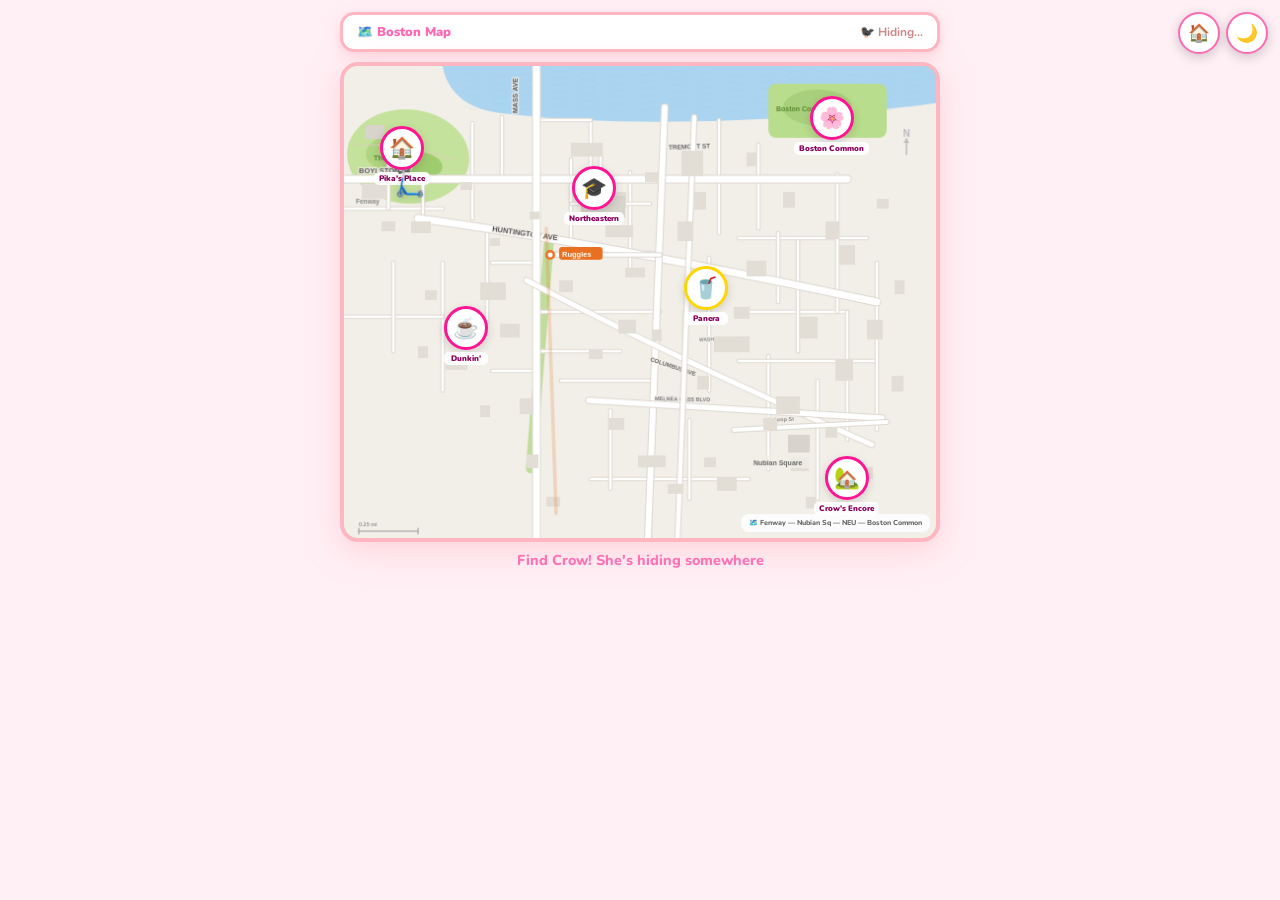
==== commit 6102eb09: "Add initialization functions for Cherry and Tulip screens" ====
--- a/adventure.html
+++ b/adventure.html
@@ -112,8 +112,8 @@
     <div class="top-bar"><button class="back-btn" onclick="goMap()">← Map</button><span class="loc-name">🌸 Boston Common</span></div>
     <div class="panel-title">Boston Common — est. 1634</div>
     <div class="choices" style="max-width:400px;width:95vw;">
-        <button class="choice-btn" onclick="show('screen-cherry')"><span class="ce">🌸</span>Cherry Blossoms</button>
-        <button class="choice-btn" onclick="show('screen-tulips')"><span class="ce">🌷</span>Tulip Garden</button>
+        <button class="choice-btn" onclick="show('screen-cherry');initCherry()"><span class="ce">🌸</span>Cherry Blossoms</button>
+        <button class="choice-btn" onclick="show('screen-tulips');initTulips()"><span class="ce">🌷</span>Tulip Garden</button>
         <button class="choice-btn" onclick="show('screen-pond');initPond()"><span class="ce">🦆</span>Pond & Bridge</button>
         <button class="choice-btn" onclick="show('screen-foodstall')"><span class="ce">🌭</span>Food Stalls</button>
         <button class="choice-btn" onclick="goMap()"><span class="ce">🗺️</span>Back to Map</button>
@@ -122,7 +122,7 @@
 
 <!-- ===== CHERRY BLOSSOMS ===== -->
 <div class="screen" id="screen-cherry">
-    <div class="top-bar"><button class="back-btn" onclick="show('screen-commons')">← Common</button><span class="loc-name">🌸 Cherry Blossoms</span></div>
+    <div class="top-bar"><button class="back-btn" onclick="stopCherry();show('screen-commons')">← Common</button><span class="loc-name">🌸 Cherry Blossoms</span></div>
     <div class="panel" style="padding:0;overflow:hidden;">
         <div id="cherry-scene"></div>
     </div>
@@ -130,7 +130,7 @@
 
 <!-- ===== TULIP GARDEN ===== -->
 <div class="screen" id="screen-tulips">
-    <div class="top-bar"><button class="back-btn" onclick="show('screen-commons')">← Common</button><span class="loc-name">🌷 Tulip Garden</span></div>
+    <div class="top-bar"><button class="back-btn" onclick="stopTulips();show('screen-commons')">← Common</button><span class="loc-name">🌷 Tulip Garden</span></div>
     <div class="panel" style="padding:0;overflow:hidden;">
         <div id="tulip-scene"></div>
     </div>
--- a/adv.css
+++ b/adv.css
@@ -209,3 +209,13 @@
 .float-btn{width:38px;height:38px;border-radius:50%;border:2px solid var(--lpink);background:var(--card);font-size:1rem;display:flex;align-items:center;justify-content:center;box-shadow:0 2px 8px rgba(0,0,0,.15);cursor:pointer;transition:all .2s;}
 .float-btn:active{transform:scale(.9);}
 body.dark .float-btn{border-color:#3a3058;background:#252540;box-shadow:0 2px 8px rgba(0,0,0,.3);}
+
+/* Food stall menu items */
+#fs-panel .menu-item{background:var(--card);border:2px solid var(--lpink);border-radius:10px;padding:10px 12px;margin-bottom:8px;cursor:pointer;transition:all .2s;}
+#fs-panel .menu-item:hover{border-color:var(--dpink);transform:translateY(-1px);box-shadow:0 3px 8px var(--shadow);}
+body.dark #fs-panel .menu-item{background:#2a2a48;border-color:#3a3058;color:#c0a0b0;}
+body.dark #fs-panel .menu-item:hover{border-color:#5a4070;}
+
+/* Commons dark mode */
+body.dark #cherry-scene,body.dark #tulip-scene{filter:brightness(.85);}
+body.dark #pond-msg{color:#808090;}
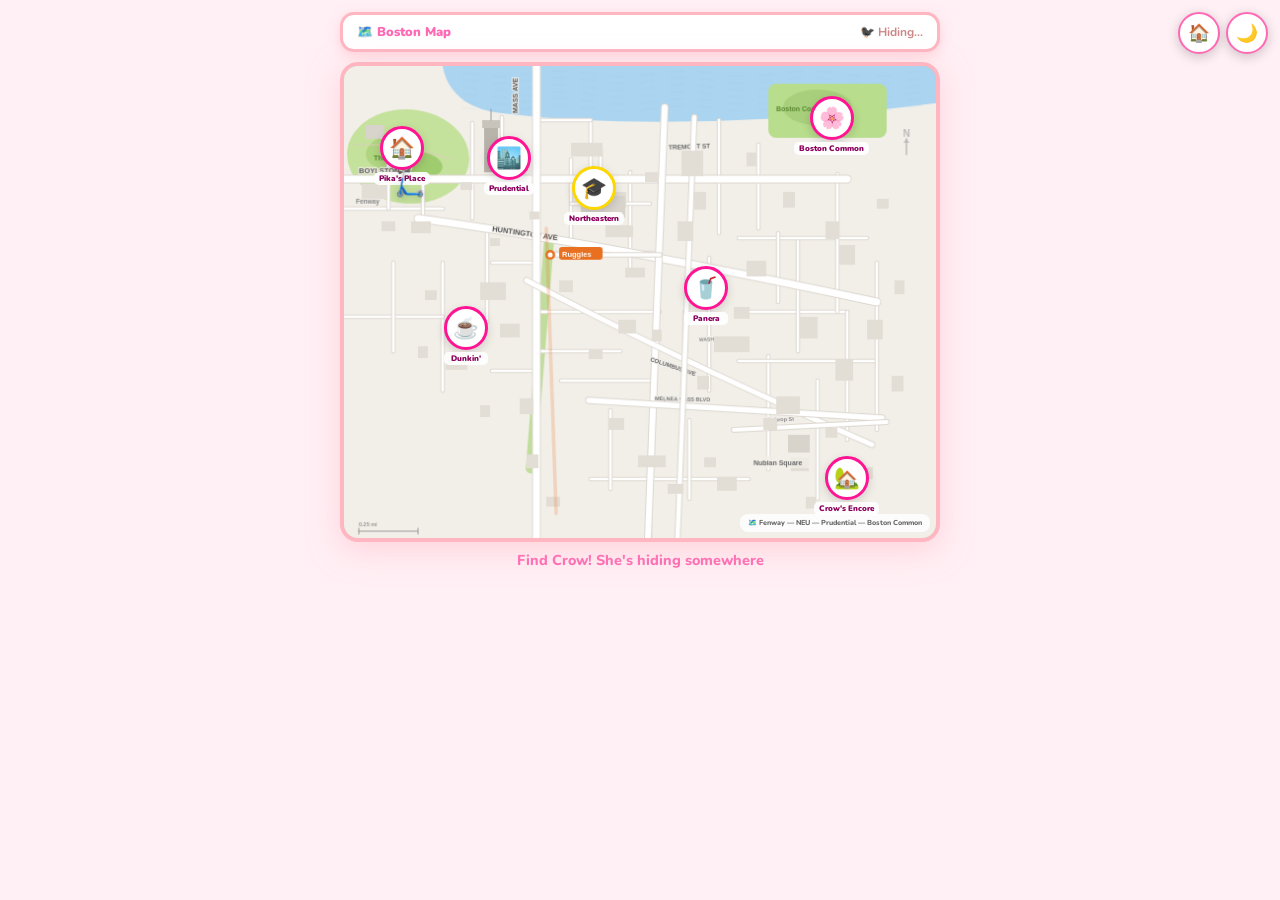
==== commit bbacc251: "Update adventure.html" ====
--- a/adventure.html
+++ b/adventure.html
@@ -41,8 +41,9 @@
         <div class="dest-pin" style="left:100px;top:240px;" onclick="travelTo('dunkin')"><div class="pin-icon" id="ic-dunkin">☕</div><div class="pin-label">Dunkin'</div></div>
         <div class="dest-pin" style="left:340px;top:200px;" onclick="travelTo('panera')"><div class="pin-icon" id="ic-panera">🥤</div><div class="pin-label">Panera</div></div>
         <div class="dest-pin" style="left:450px;top:30px;" onclick="travelTo('commons')"><div class="pin-icon" id="ic-commons">🌸</div><div class="pin-label">Boston Common</div></div>
+        <div class="dest-pin" style="left:140px;top:70px;" onclick="travelTo('prudential')"><div class="pin-icon" id="ic-prudential">🏙️</div><div class="pin-label">Prudential</div></div>
         <div class="scooter-map" id="map-scoot" style="left:50px;top:100px;">🛴</div>
-        <div class="map-legend">🗺️ Fenway — Nubian Sq — NEU — Boston Common</div>
+        <div class="map-legend">🗺️ Fenway — NEU — Prudential — Boston Common</div>
     </div>
     <div class="msg-box" id="map-hint">Tap a destination to scoot there! 🛴</div>
 </div>
@@ -149,6 +150,42 @@
 <div class="screen" id="screen-foodstall">
     <div class="top-bar"><button class="back-btn" onclick="show('screen-commons')">← Common</button><span class="loc-name">🌭 Food Stalls</span></div>
     <div class="panel" id="fs-panel"></div>
+</div>
+
+<!-- ===== PRUDENTIAL HUB ===== -->
+<div class="screen" id="screen-prudential">
+    <div class="top-bar"><button class="back-btn" onclick="goMap()">← Map</button><span class="loc-name">🏙️ Prudential Center</span></div>
+    <div class="panel-title">Prudential Tower — 52 Floors</div>
+    <div class="choices" style="max-width:400px;width:95vw;">
+        <button class="choice-btn" onclick="show('screen-skywalk');initSkywalk()"><span class="ce">🔭</span>Skywalk Observatory</button>
+        <button class="choice-btn" onclick="show('screen-stargaze');initStargaze()"><span class="ce">🌌</span>Rooftop Stargazing</button>
+        <button class="choice-btn" onclick="show('screen-prumall')"><span class="ce">🛍️</span>Mall & Shops</button>
+        <button class="choice-btn" onclick="goMap()"><span class="ce">🗺️</span>Back to Map</button>
+    </div>
+</div>
+
+<!-- ===== SKYWALK ===== -->
+<div class="screen" id="screen-skywalk">
+    <div class="top-bar"><button class="back-btn" onclick="stopSkywalk();show('screen-prudential')">← Prudential</button><span class="loc-name">🔭 Skywalk Observatory</span></div>
+    <div class="panel" style="padding:0;overflow:hidden;">
+        <canvas id="skywalk-cvs" width="440" height="400" style="width:100%;max-width:440px;display:block;margin:0 auto;border-radius:10px;"></canvas>
+        <div class="msg-box" id="sky-msg">Drag to pan the panoramic view! 🏙️</div>
+    </div>
+</div>
+
+<!-- ===== STARGAZING ===== -->
+<div class="screen" id="screen-stargaze">
+    <div class="top-bar"><button class="back-btn" onclick="stopStargaze();show('screen-prudential')">← Prudential</button><span class="loc-name">🌌 Stargazing</span></div>
+    <div class="panel" style="padding:0;overflow:hidden;">
+        <canvas id="star-cvs" width="440" height="420" style="width:100%;max-width:440px;display:block;margin:0 auto;border-radius:10px;cursor:crosshair;"></canvas>
+        <div class="msg-box" id="star-msg">Tap stars to trace constellations! ✨</div>
+    </div>
+</div>
+
+<!-- ===== PRUDENTIAL MALL ===== -->
+<div class="screen" id="screen-prumall">
+    <div class="top-bar"><button class="back-btn" onclick="show('screen-prudential')">← Prudential</button><span class="loc-name">🛍️ Shops at Prudential</span></div>
+    <div class="panel" id="prumall-panel"></div>
 </div>
 
 <!-- ===== SNELL ===== -->
@@ -259,6 +296,7 @@
 <script src="adv-shops.js"></script>
 <script src="adv-school.js"></script>
 <script src="adv-commons.js"></script>
+<script src="adv-prudential.js"></script>
 <script>
     // Boot everything up
     // Draw realistic map
@@ -419,6 +457,14 @@
         c.fillRect(240, 132, 45, 22); // NEU
         c.fillRect(22, 60, 18, 14);   // near Pika
         c.fillRect(450, 375, 22, 18); // near Crow
+        // Prudential Tower (tall)
+        c.fillStyle = dk ? '#2a3a4a' : '#b8b4ac';
+        c.fillRect(142, 60, 14, 48);
+        c.fillStyle = dk ? '#3a4a5a' : '#c8c4bc';
+        c.fillRect(140, 55, 18, 8);
+        // antenna
+        c.strokeStyle = dk ? '#4a5a6a' : '#999'; c.lineWidth = 1;
+        c.beginPath(); c.moveTo(149, 55); c.lineTo(149, 44); c.stroke();
 
         // ============ TRANSIT (Orange Line) ============
         c.setLineDash([]);
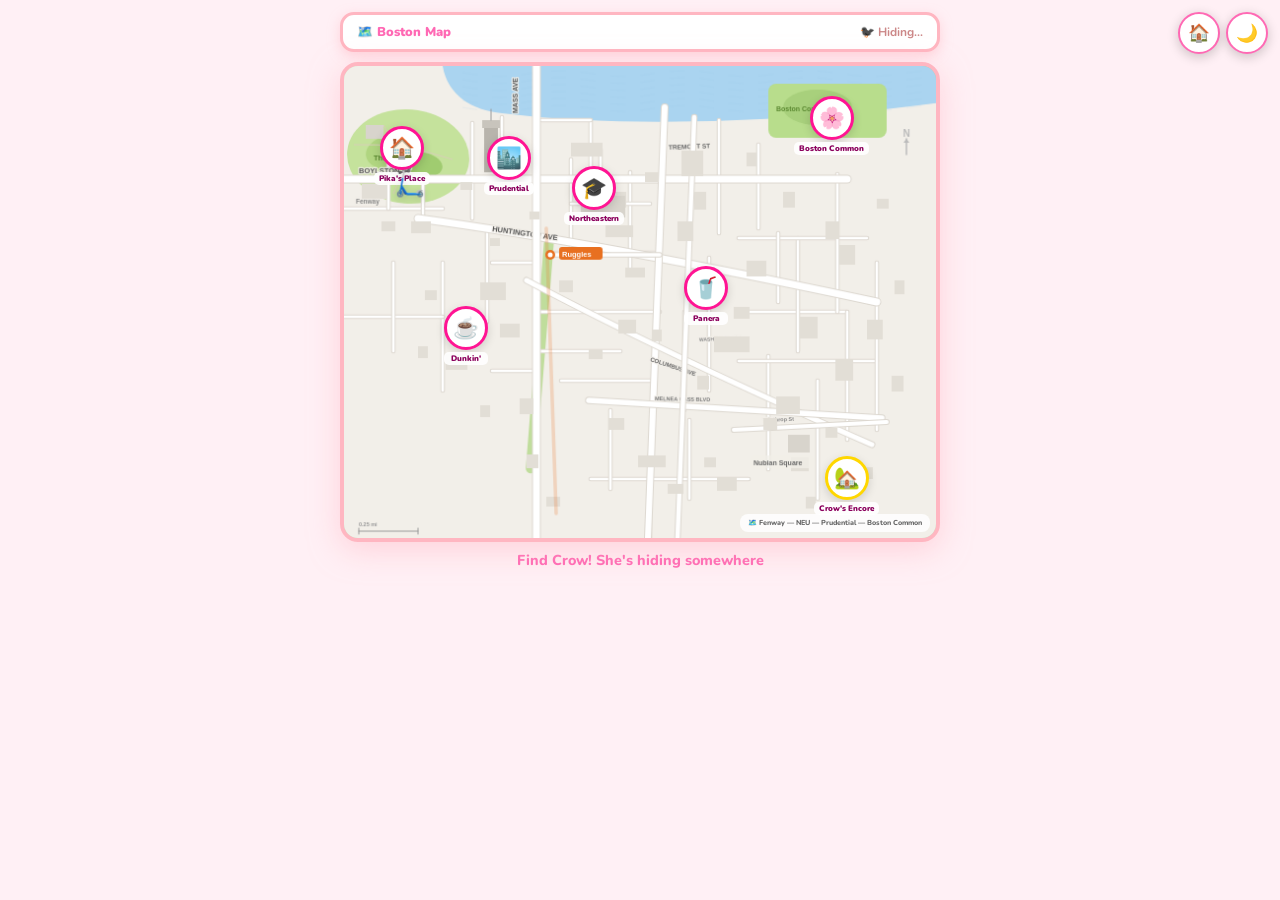
==== commit 384615d5: "Update adventure.html" ====
--- a/adventure.html
+++ b/adventure.html
@@ -166,20 +166,22 @@
 
 <!-- ===== SKYWALK ===== -->
 <div class="screen" id="screen-skywalk">
-    <div class="top-bar"><button class="back-btn" onclick="stopSkywalk();show('screen-prudential')">← Prudential</button><span class="loc-name">🔭 Skywalk Observatory</span></div>
-    <div class="panel" style="padding:0;overflow:hidden;">
-        <canvas id="skywalk-cvs" width="440" height="400" style="width:100%;max-width:440px;display:block;margin:0 auto;border-radius:10px;"></canvas>
-        <div class="msg-box" id="sky-msg">Drag to pan the panoramic view! 🏙️</div>
-    </div>
+    <div class="top-bar" style="position:absolute;top:0;left:0;right:0;z-index:20;background:rgba(0,0,0,.5);border:none;">
+        <button class="back-btn" style="background:rgba(255,255,255,.15);border-color:rgba(255,255,255,.3);color:#fff;" onclick="stopSkywalk();show('screen-prudential')">← Back</button>
+        <span class="loc-name" style="color:#fff;">🔭 Skywalk Observatory</span>
+    </div>
+    <canvas id="skywalk-cvs" style="position:absolute;inset:0;width:100%;height:100%;"></canvas>
+    <div id="sky-dir" style="position:absolute;bottom:15px;left:50%;transform:translateX(-50%);display:flex;gap:8px;z-index:20;"></div>
 </div>
 
 <!-- ===== STARGAZING ===== -->
 <div class="screen" id="screen-stargaze">
-    <div class="top-bar"><button class="back-btn" onclick="stopStargaze();show('screen-prudential')">← Prudential</button><span class="loc-name">🌌 Stargazing</span></div>
-    <div class="panel" style="padding:0;overflow:hidden;">
-        <canvas id="star-cvs" width="440" height="420" style="width:100%;max-width:440px;display:block;margin:0 auto;border-radius:10px;cursor:crosshair;"></canvas>
-        <div class="msg-box" id="star-msg">Tap stars to trace constellations! ✨</div>
-    </div>
+    <div class="top-bar" style="position:absolute;top:0;left:0;right:0;z-index:20;background:rgba(0,0,0,.5);border:none;">
+        <button class="back-btn" style="background:rgba(255,255,255,.15);border-color:rgba(255,255,255,.3);color:#fff;" onclick="stopStargaze();show('screen-prudential')">← Back</button>
+        <span class="loc-name" style="color:#fff;">🌌 Stargazing</span>
+    </div>
+    <canvas id="star-cvs" style="position:absolute;inset:0;width:100%;height:100%;cursor:crosshair;"></canvas>
+    <div id="star-info" style="position:absolute;bottom:10px;left:50%;transform:translateX(-50%);font-size:.65rem;font-weight:800;color:rgba(255,255,255,.5);z-index:20;text-align:center;pointer-events:none;"></div>
 </div>
 
 <!-- ===== PRUDENTIAL MALL ===== -->
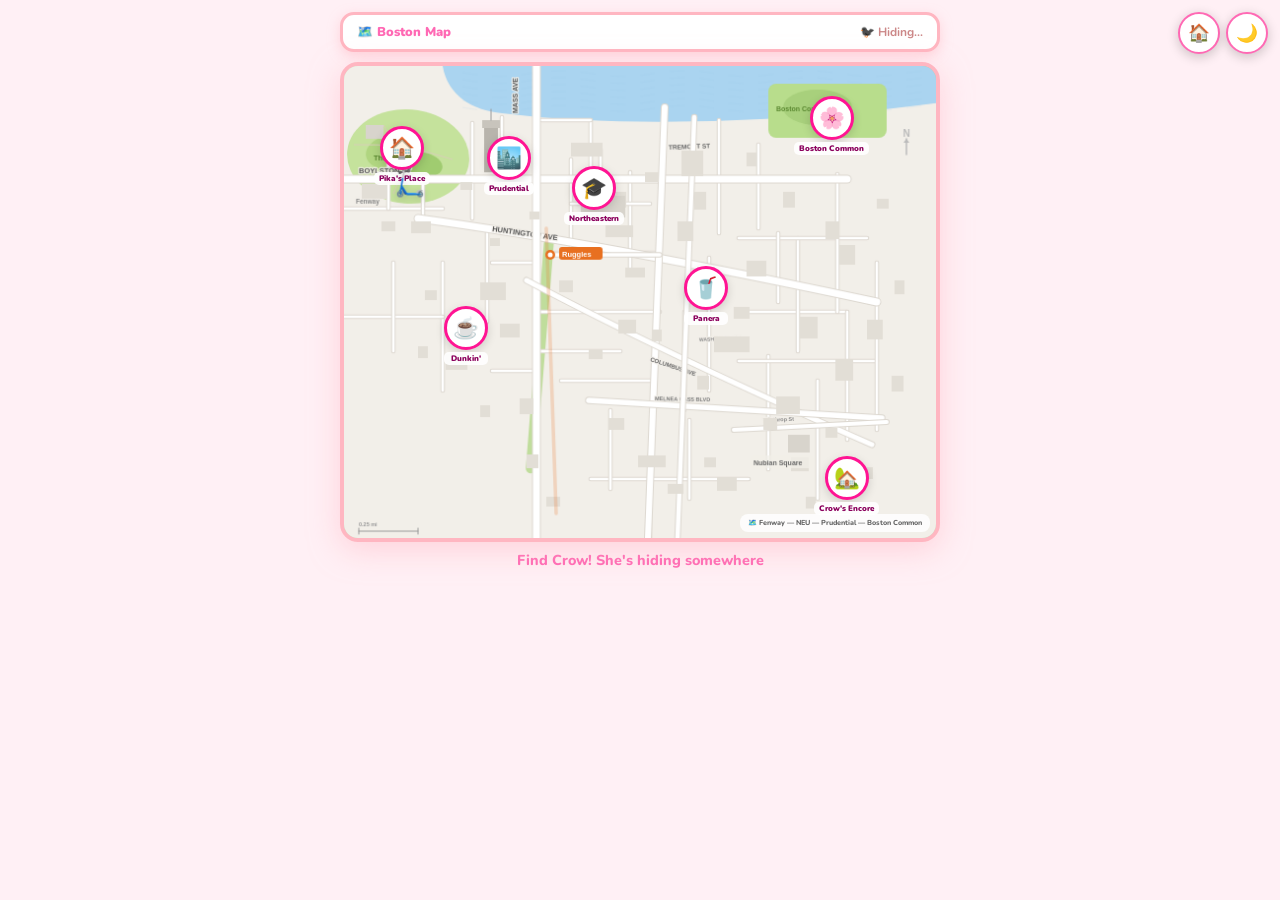
==== commit 1c0ee769: "Update adventure.html" ====
--- a/adventure.html
+++ b/adventure.html
@@ -123,27 +123,29 @@
 
 <!-- ===== CHERRY BLOSSOMS ===== -->
 <div class="screen" id="screen-cherry">
-    <div class="top-bar"><button class="back-btn" onclick="stopCherry();show('screen-commons')">← Common</button><span class="loc-name">🌸 Cherry Blossoms</span></div>
-    <div class="panel" style="padding:0;overflow:hidden;">
-        <div id="cherry-scene"></div>
-    </div>
+    <div class="top-bar" style="position:absolute;top:0;left:0;right:0;z-index:20;background:rgba(0,0,0,.35);border:none;">
+        <button class="back-btn" style="background:rgba(255,255,255,.2);border-color:rgba(255,255,255,.3);color:#fff;" onclick="stopCherry();show('screen-commons')">← Back</button>
+        <span class="loc-name" style="color:#fff;">🌸 Cherry Blossoms</span>
+    </div>
+    <canvas id="cherry-cvs" style="position:absolute;inset:0;width:100%;height:100%;"></canvas>
 </div>
 
 <!-- ===== TULIP GARDEN ===== -->
 <div class="screen" id="screen-tulips">
-    <div class="top-bar"><button class="back-btn" onclick="stopTulips();show('screen-commons')">← Common</button><span class="loc-name">🌷 Tulip Garden</span></div>
-    <div class="panel" style="padding:0;overflow:hidden;">
-        <div id="tulip-scene"></div>
-    </div>
+    <div class="top-bar" style="position:absolute;top:0;left:0;right:0;z-index:20;background:rgba(0,0,0,.35);border:none;">
+        <button class="back-btn" style="background:rgba(255,255,255,.2);border-color:rgba(255,255,255,.3);color:#fff;" onclick="stopTulips();show('screen-commons')">← Back</button>
+        <span class="loc-name" style="color:#fff;">🌷 Tulip Garden</span>
+    </div>
+    <canvas id="tulip-cvs" style="position:absolute;inset:0;width:100%;height:100%;cursor:crosshair;"></canvas>
 </div>
 
 <!-- ===== POND & BRIDGE ===== -->
 <div class="screen" id="screen-pond">
-    <div class="top-bar"><button class="back-btn" onclick="stopPond();show('screen-commons')">← Common</button><span class="loc-name">🦆 Pond & Bridge</span></div>
-    <div class="panel" style="padding:0;overflow:hidden;">
-        <canvas id="pond-cvs" width="400" height="360" style="width:100%;max-width:400px;display:block;margin:0 auto;border-radius:10px;"></canvas>
-        <div class="msg-box" id="pond-msg">Tap the water to scatter ducks! 🦆</div>
-    </div>
+    <div class="top-bar" style="position:absolute;top:0;left:0;right:0;z-index:20;background:rgba(0,0,0,.35);border:none;">
+        <button class="back-btn" style="background:rgba(255,255,255,.2);border-color:rgba(255,255,255,.3);color:#fff;" onclick="stopPond();show('screen-commons')">← Back</button>
+        <span class="loc-name" style="color:#fff;">🦆 Pond & Bridge</span>
+    </div>
+    <canvas id="pond-cvs" style="position:absolute;inset:0;width:100%;height:100%;"></canvas>
 </div>
 
 <!-- ===== FOOD STALLS ===== -->
--- a/adv.css
+++ b/adv.css
@@ -219,3 +219,12 @@
 /* Commons dark mode */
 body.dark #cherry-scene,body.dark #tulip-scene{filter:brightness(.85);}
 body.dark #pond-msg{color:#808090;}
+
+/* Fullscreen canvas screens */
+#screen-skywalk,#screen-stargaze{position:relative;overflow:hidden;}
+#screen-skywalk .top-bar,#screen-stargaze .top-bar{position:absolute;top:0;left:0;right:0;z-index:20;}
+.dir-btn{padding:6px 14px;border-radius:20px;border:2px solid rgba(255,255,255,.3);background:rgba(0,0,0,.4);color:#fff;font-size:.7rem;font-weight:800;cursor:pointer;backdrop-filter:blur(4px);transition:all .2s;}
+.dir-btn.active{background:rgba(255,200,100,.4);border-color:#ffc860;color:#fff;}
+.dir-btn:active{transform:scale(.95);}
+body.dark .dir-btn{border-color:rgba(255,255,255,.2);background:rgba(0,0,0,.5);}
+body.dark .dir-btn.active{background:rgba(200,80,160,.4);border-color:#c850a0;}
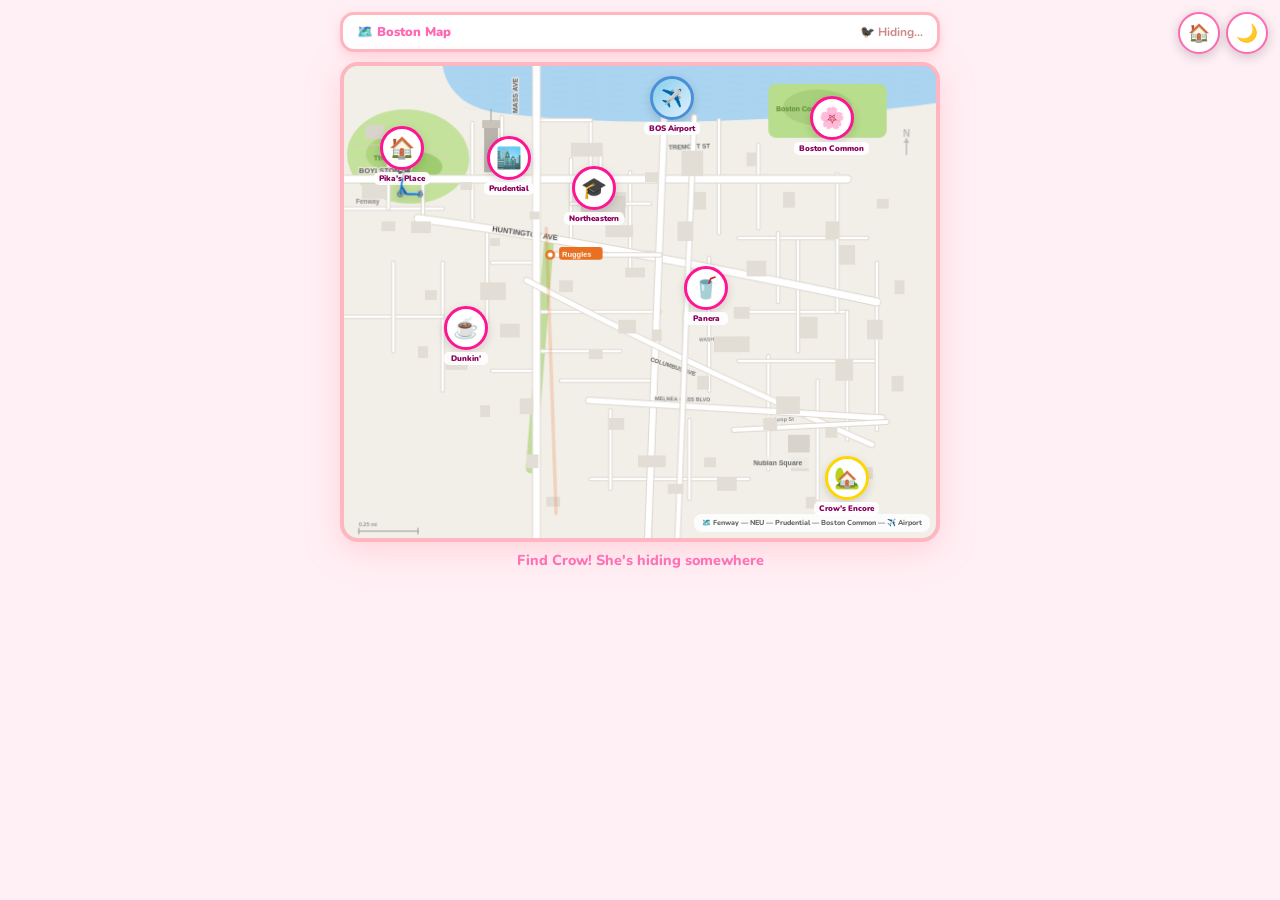
==== commit bed375e7: "Update adventure.html" ====
--- a/adventure.html
+++ b/adventure.html
@@ -42,8 +42,9 @@
         <div class="dest-pin" style="left:340px;top:200px;" onclick="travelTo('panera')"><div class="pin-icon" id="ic-panera">🥤</div><div class="pin-label">Panera</div></div>
         <div class="dest-pin" style="left:450px;top:30px;" onclick="travelTo('commons')"><div class="pin-icon" id="ic-commons">🌸</div><div class="pin-label">Boston Common</div></div>
         <div class="dest-pin" style="left:140px;top:70px;" onclick="travelTo('prudential')"><div class="pin-icon" id="ic-prudential">🏙️</div><div class="pin-label">Prudential</div></div>
+        <div class="dest-pin" style="left:300px;top:10px;" onclick="travelTo('flight')"><div class="pin-icon" id="ic-flight" style="background:linear-gradient(135deg,#87ceeb,#e0f0ff);border-color:#4a90d9;font-size:1.1rem;">✈️</div><div class="pin-label">BOS Airport</div></div>
         <div class="scooter-map" id="map-scoot" style="left:50px;top:100px;">🛴</div>
-        <div class="map-legend">🗺️ Fenway — NEU — Prudential — Boston Common</div>
+        <div class="map-legend">🗺️ Fenway — NEU — Prudential — Boston Common — ✈️ Airport</div>
     </div>
     <div class="msg-box" id="map-hint">Tap a destination to scoot there! 🛴</div>
 </div>
@@ -283,6 +284,35 @@
     </div>
 </div>
 
+<!-- ===== FLIGHT ===== -->
+<div class="screen" id="screen-flight">
+    <div class="top-bar"><button class="back-btn" onclick="goMap()">← Map</button><span class="loc-name">✈️ Boston Logan Airport</span><span id="flight-comp"></span></div>
+    <div class="panel" id="flight-panel"></div>
+</div>
+
+<!-- ===== THANE MAP ===== -->
+<div class="screen" id="screen-thane">
+    <div class="top-bar"><span class="loc-name">🗺️ Thane Map</span><span id="thane-comp"></span></div>
+    <div class="thane-map-wrap" style="position:relative;" id="thane-bg">
+        <canvas id="thane-canvas" width="600" height="480" style="position:absolute;inset:0;width:100%;height:100%;"></canvas>
+        <div class="dest-pin" style="left:95px;top:100px;" onclick="showThaneLocation('viviana')"><div class="pin-icon">🛍️</div><div class="pin-label">Viviana Mall</div></div>
+        <div class="dest-pin" style="left:425px;top:70px;" onclick="showThaneLocation('grandcentral')"><div class="pin-icon">🌳</div><div class="pin-label">Grand Central Park</div></div>
+        <div class="dest-pin" style="left:355px;top:260px;" onclick="showThaneLocation('thewalk')"><div class="pin-icon">🚶</div><div class="pin-label">The Walk</div></div>
+        <div class="dest-pin" style="left:435px;top:330px;" onclick="showThaneLocation('apollo')"><div class="pin-icon" style="border-color:#555;">🏡</div><div class="pin-label">Crow's House</div></div>
+        <div class="dest-pin" style="left:75px;top:340px;" onclick="showThaneLocation('lodha')"><div class="pin-icon" style="border-color:#9b59b6;">🏠</div><div class="pin-label">Pika's House</div></div>
+        <div class="scooter-map" id="thane-scoot" style="left:280px;top:200px;">🛴</div>
+        <div class="map-legend">🗺️ Thane — Ghodbunder — Hiranandani — Lodha Amara</div>
+    </div>
+    <div style="text-align:center;margin-top:8px;">
+        <button class="action-btn sec" onclick="goMap()" style="max-width:300px;display:inline-block;">✈️ Back to Boston</button>
+    </div>
+</div>
+
+<!-- ===== THANE LOCATION ===== -->
+<div class="screen" id="screen-thane-loc">
+    <div class="panel" id="thane-loc-panel" style="width:95vw;max-width:600px;"></div>
+</div>
+
 <!-- ===== FOUND CROW ===== -->
 <div class="screen" id="screen-found">
     <div class="top-bar"><button class="back-btn" onclick="goMap()">← Map</button><span class="loc-name" id="found-loc">📍</span><span class="companion-found">🐦‍⬛ Together!</span></div>
@@ -301,6 +331,8 @@
 <script src="adv-school.js"></script>
 <script src="adv-commons.js"></script>
 <script src="adv-prudential.js"></script>
+<script src="adv-flight.js"></script>
+<script src="adv-thane.js"></script>
 <script>
     // Boot everything up
     // Draw realistic map
@@ -534,7 +566,10 @@
         });
         var mbg = document.getElementById('map-bg');
         if (mbg) mbg.style.background = dk ? '#242f3e' : '#f2efe9';
+        var tbg = document.getElementById('thane-bg');
+        if (tbg) tbg.style.background = dk ? '#242f3e' : '#f2efe9';
         drawMap();
+        if (typeof drawThaneMap === 'function') drawThaneMap();
     };
 
 
--- a/adv.css
+++ b/adv.css
@@ -221,7 +221,7 @@
 body.dark #pond-msg{color:#808090;}
 
 /* Fullscreen canvas screens */
-#screen-skywalk,#screen-stargaze{position:relative;overflow:hidden;}
+#screen-skywalk,#screen-stargaze,#screen-cherry,#screen-tulips,#screen-pond{position:relative;overflow:hidden;min-height:100vh;height:100vh;}
 #screen-skywalk .top-bar,#screen-stargaze .top-bar{position:absolute;top:0;left:0;right:0;z-index:20;}
 .dir-btn{padding:6px 14px;border-radius:20px;border:2px solid rgba(255,255,255,.3);background:rgba(0,0,0,.4);color:#fff;font-size:.7rem;font-weight:800;cursor:pointer;backdrop-filter:blur(4px);transition:all .2s;}
 .dir-btn.active{background:rgba(255,200,100,.4);border-color:#ffc860;color:#fff;}
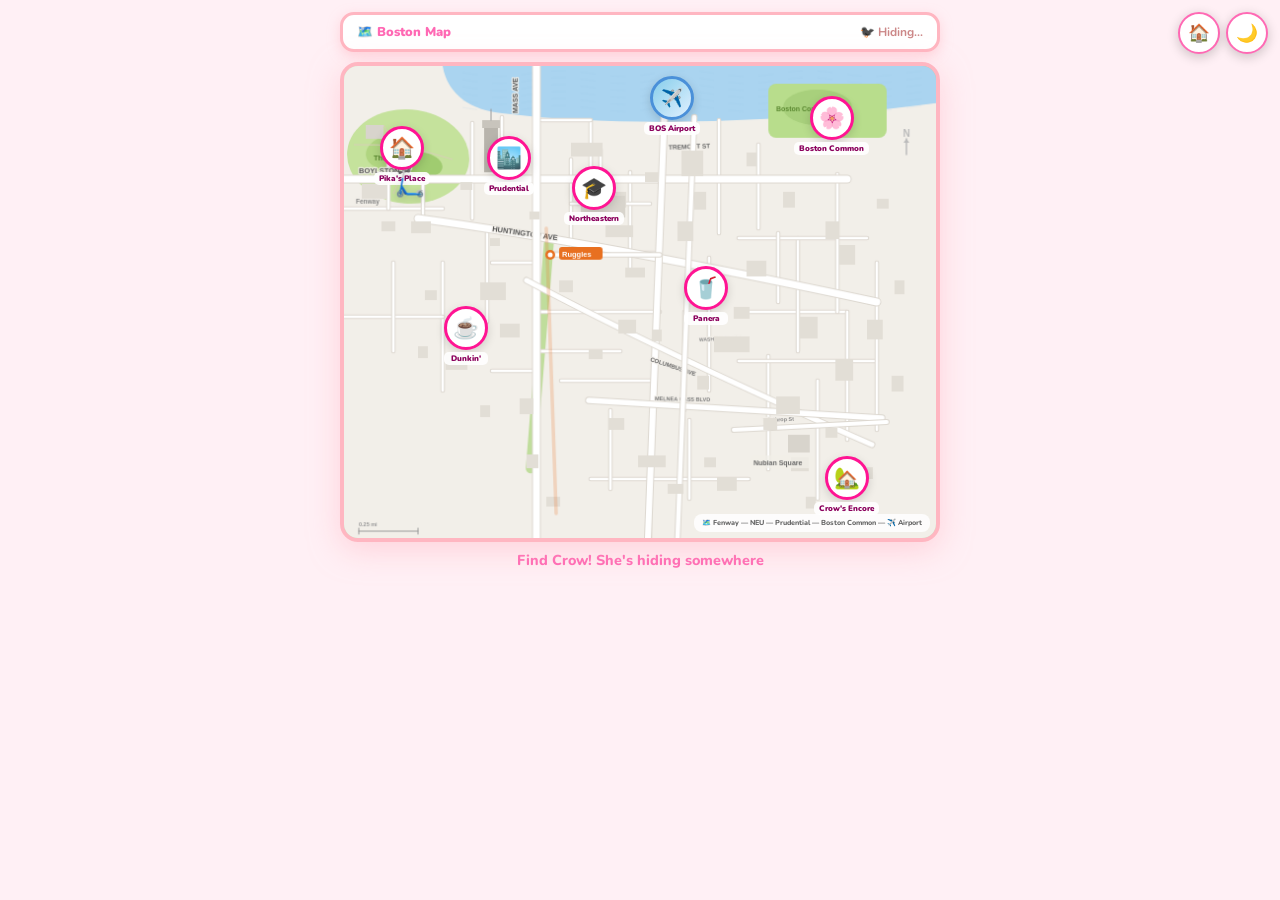
==== commit efd5b26f: "Update adventure.html" ====
--- a/adventure.html
+++ b/adventure.html
@@ -313,6 +313,33 @@
     <div class="panel" id="thane-loc-panel" style="width:95vw;max-width:600px;"></div>
 </div>
 
+<!-- ===== NAMO PARK — FLOWER GARDEN (fullscreen canvas) ===== -->
+<div class="screen" id="screen-park-garden">
+    <div class="top-bar" style="position:absolute;top:0;left:0;right:0;z-index:20;background:rgba(0,0,0,.35);border:none;">
+        <button class="back-btn" style="background:rgba(255,255,255,.2);border-color:rgba(255,255,255,.3);color:#fff;" onclick="stopParkGarden();showThaneLocation('grandcentral')">← Park</button>
+        <span class="loc-name" style="color:#fff;">🌺 Flower Garden</span>
+    </div>
+    <canvas id="park-garden-cvs" style="position:absolute;inset:0;width:100%;height:100%;cursor:crosshair;"></canvas>
+</div>
+
+<!-- ===== NAMO PARK — DUCK POND (fullscreen canvas) ===== -->
+<div class="screen" id="screen-park-pond">
+    <div class="top-bar" style="position:absolute;top:0;left:0;right:0;z-index:20;background:rgba(0,0,0,.35);border:none;">
+        <button class="back-btn" style="background:rgba(255,255,255,.2);border-color:rgba(255,255,255,.3);color:#fff;" onclick="stopParkPond();showThaneLocation('grandcentral')">← Park</button>
+        <span class="loc-name" style="color:#fff;">🦆 Upvan Lake</span>
+    </div>
+    <canvas id="park-pond-cvs" style="position:absolute;inset:0;width:100%;height:100%;"></canvas>
+</div>
+
+<!-- ===== THE WALK — NIGHT STROLL (fullscreen canvas) ===== -->
+<div class="screen" id="screen-walk-stroll">
+    <div class="top-bar" style="position:absolute;top:0;left:0;right:0;z-index:20;background:rgba(0,0,0,.5);border:none;">
+        <button class="back-btn" style="background:rgba(255,255,255,.15);border-color:rgba(255,255,255,.3);color:#fff;" onclick="stopWalkStroll();showThaneLocation('thewalk')">← The Walk</button>
+        <span class="loc-name" style="color:#fff;">🌃 Night Stroll</span>
+    </div>
+    <canvas id="walk-stroll-cvs" style="position:absolute;inset:0;width:100%;height:100%;"></canvas>
+</div>
+
 <!-- ===== FOUND CROW ===== -->
 <div class="screen" id="screen-found">
     <div class="top-bar"><button class="back-btn" onclick="goMap()">← Map</button><span class="loc-name" id="found-loc">📍</span><span class="companion-found">🐦‍⬛ Together!</span></div>
@@ -333,6 +360,7 @@
 <script src="adv-prudential.js"></script>
 <script src="adv-flight.js"></script>
 <script src="adv-thane.js"></script>
+<script src="adv-thane-canvas.js"></script>
 <script>
     // Boot everything up
     // Draw realistic map
--- a/adv.css
+++ b/adv.css
@@ -228,3 +228,258 @@
 .dir-btn:active{transform:scale(.95);}
 body.dark .dir-btn{border-color:rgba(255,255,255,.2);background:rgba(0,0,0,.5);}
 body.dark .dir-btn.active{background:rgba(200,80,160,.4);border-color:#c850a0;}
+
+/* ===== FLIGHT SYSTEM ===== */
+.airline-grid{display:grid;grid-template-columns:repeat(2,1fr);gap:8px;margin-bottom:10px;}
+.airline-card{background:var(--card);border:3px solid var(--lpink);border-radius:14px;padding:14px 8px;text-align:center;font-family:inherit;transition:all .2s;position:relative;overflow:hidden;}
+.airline-card:hover{border-color:var(--dpink);transform:translateY(-2px);box-shadow:0 6px 16px var(--shadow);}
+.airline-card:active{transform:scale(.96);}
+.airline-card:nth-child(5){grid-column:1/-1;}
+.airline-logo{width:48px;height:48px;border-radius:50%;margin:0 auto 6px;display:flex;align-items:center;justify-content:center;font-size:1.5rem;box-shadow:0 2px 8px rgba(0,0,0,.15);}
+.airline-name{font-weight:900;font-size:.8rem;color:#8b005d;margin-bottom:2px;}
+.airline-flight{font-size:.6rem;font-weight:700;color:#888;}
+.airline-time{font-size:.6rem;font-weight:800;color:var(--dpink);margin-top:2px;}
+body.dark .airline-card{background:#2a2a48;border-color:#3a3058;}.airline-name{color:var(--text);}
+body.dark .airline-card:hover{border-color:#5a4070;background:#353560;}
+body.dark .airline-flight{color:#808090;}
+
+/* Boarding Pass */
+.boarding-pass{margin:6px 0;border-radius:12px;overflow:hidden;box-shadow:0 4px 16px rgba(0,0,0,.15);background:var(--card);border:2px solid #e0d8d0;}
+.bp-header{padding:12px 16px;display:flex;align-items:center;gap:10px;position:relative;}
+.bp-plane{font-size:2rem;filter:brightness(0) invert(1);opacity:.8;}
+.bp-title{font-family:'Baloo 2',cursive;font-size:1.2rem;font-weight:900;letter-spacing:2px;}
+.bp-airline-name{position:absolute;right:14px;font-size:.6rem;font-weight:800;opacity:.8;}
+.bp-body{display:flex;}
+.bp-main{flex:1;padding:12px 16px;}
+.bp-row{margin-bottom:6px;}.bp-label{font-size:.55rem;font-weight:900;color:#999;display:block;}.bp-value{font-size:.85rem;font-weight:900;color:#333;}
+.bp-row-2{display:flex;gap:20px;margin-bottom:6px;}.bp-row-2>div{flex:1;}
+.bp-row-3{display:flex;gap:10px;margin:10px 0;}.bp-row-3>div{flex:1;text-align:center;background:#f8f4f0;border-radius:6px;padding:6px 4px;}
+.bp-barcode{display:flex;gap:1px;justify-content:center;margin-top:10px;opacity:.6;}
+.bp-stub{width:120px;border-left:2px dashed #ccc;padding:10px 8px;font-size:.5rem;display:flex;flex-direction:column;gap:4px;}
+.bp-stub-title{font-family:'Baloo 2',cursive;font-size:.7rem;font-weight:900;letter-spacing:1px;}
+.bp-stub-row{font-weight:800;color:#666;display:flex;justify-content:space-between;}
+body.dark .boarding-pass{background:#2a2a48;border-color:#3a3058;}
+body.dark .bp-value{color:#d0a0c0;}body.dark .bp-label{color:#808090;}
+body.dark .bp-row-3>div{background:#252540;}body.dark .bp-stub{border-left-color:#3a3058;}
+body.dark .bp-stub-row{color:#a090a0;}
+
+/* Flight Result */
+.flight-result{text-align:center;padding:20px 10px;border-radius:16px;margin:10px 0;}
+.found-result{background:linear-gradient(135deg,#fff8e0,#fff0f5);border:3px solid #ffd700;}
+.solo-result{background:linear-gradient(135deg,#f0f0f0,#e8e0e8);border:3px solid #ccc;}
+.fr-confetti-text{font-size:1.5rem;margin-bottom:6px;animation:bounce .6s ease infinite alternate;}
+@keyframes bounce{0%{transform:translateY(0);}100%{transform:translateY(-8px);}}
+.fr-title{font-family:'Baloo 2',cursive;font-size:1.6rem;margin:6px 0;}
+.found-title{color:#ff1493;}
+.solo-title{color:#888;}
+.fr-chars{display:flex;align-items:center;justify-content:center;gap:10px;margin:12px 0;}
+.fr-sprite{width:70px;height:70px;border-radius:50%;object-fit:cover;border:3px solid var(--gold);}
+.pika-bounce{animation:pikaBounce 1s ease infinite alternate;}
+.crow-bounce{animation:crowBounce 1s ease .3s infinite alternate;}
+@keyframes pikaBounce{0%{transform:translateY(0) rotate(-5deg);}100%{transform:translateY(-10px) rotate(5deg);}}
+@keyframes crowBounce{0%{transform:translateY(0) rotate(5deg);}100%{transform:translateY(-10px) rotate(-5deg);}}
+.pika-sad{animation:pikaSad 2s ease infinite;}
+@keyframes pikaSad{0%,100%{transform:translateY(0);}50%{transform:translateY(3px);}}
+.fr-heart{font-size:2rem;animation:heartPulse 1s ease infinite;}
+@keyframes heartPulse{0%,100%{transform:scale(1);}50%{transform:scale(1.3);}}
+.fr-empty{font-size:2rem;opacity:.5;}
+.fr-msg{font-size:.85rem;font-weight:800;color:#666;line-height:1.6;margin:8px 0;}
+.solo-msg{color:#999;}
+.fr-sub{font-size:.7rem;font-weight:700;color:#aaa;}
+body.dark .found-result{background:linear-gradient(135deg,#2a2818,#2a2040);border-color:#c8a020;}
+body.dark .solo-result{background:linear-gradient(135deg,#222230,#1a1a28);border-color:#444;}
+body.dark .fr-msg{color:#c0a0b0;}body.dark .solo-msg{color:#808090;}
+
+/* Confetti */
+.flight-confetti-overlay{position:fixed;inset:0;z-index:9999;pointer-events:none;overflow:hidden;}
+.confetti-piece{position:absolute;top:-10px;animation:confettiFall linear forwards;}
+@keyframes confettiFall{0%{transform:translateY(-10px) rotate(0deg);opacity:1;}100%{transform:translateY(100vh) rotate(720deg);opacity:0;}}
+
+/* Plane Cabin */
+.plane-cabin{background:linear-gradient(180deg,#e8e4dc,#d8d0c8);border:3px solid #c0b8b0;border-radius:14px;padding:12px 8px;position:relative;overflow:hidden;}
+.cabin-overhead{display:flex;justify-content:space-around;margin-bottom:8px;}
+.overhead-bin{width:60px;height:14px;background:linear-gradient(180deg,#c8c0b8,#b0a8a0);border-radius:0 0 4px 4px;border:1px solid #a8a098;border-top:none;}
+.cabin-aisle{display:flex;flex-direction:column;gap:3px;}
+.seat-row{display:flex;justify-content:center;gap:2px;align-items:center;}
+.aisle-gap{width:20px;}
+.seat{width:34px;height:38px;border-radius:4px 4px 2px 2px;position:relative;display:flex;align-items:center;justify-content:center;}
+.seat.taken{background:linear-gradient(180deg,#6080b0,#5070a0);border:1px solid #4060a0;}
+.seat.taken::after{content:'';position:absolute;top:2px;left:5px;right:5px;height:10px;background:rgba(255,255,255,.4);border-radius:2px;}
+.seat.empty-seat{background:linear-gradient(180deg,#6080b0,#5070a0);border:1px solid #4060a0;opacity:.5;}
+.seat.pika-seat,.seat.crow-seat{background:linear-gradient(180deg,#5878a8,#4868a0);border:2px solid #ffd700;box-shadow:0 0 8px rgba(255,215,0,.4);}
+.seat-sprite{width:28px;height:28px;border-radius:50%;object-fit:cover;}
+.highlight-row{background:rgba(255,215,0,.1);border-radius:6px;padding:2px 4px;}
+.cabin-carpet{height:8px;background:repeating-linear-gradient(90deg,#8b6050 0px,#8b6050 4px,#7a5040 4px,#7a5040 8px);border-radius:0 0 10px 10px;margin-top:4px;}
+body.dark .plane-cabin{background:linear-gradient(180deg,#2a2a40,#222238);border-color:#3a3058;}
+body.dark .overhead-bin{background:linear-gradient(180deg,#3a3858,#2a2848);border-color:#4a4868;}
+body.dark .seat.taken{background:linear-gradient(180deg,#3a4868,#2a3858);border-color:#4a5878;}
+body.dark .cabin-carpet{background:repeating-linear-gradient(90deg,#4a3030 0px,#4a3030 4px,#3a2828 4px,#3a2828 8px);}
+
+/* Meal Menu */
+.meal-grid{display:flex;flex-direction:column;gap:8px;}
+.meal-card{background:var(--card);border:3px solid var(--lpink);border-radius:14px;padding:14px;text-align:center;font-family:inherit;transition:all .2s;}
+.meal-card:hover{border-color:var(--dpink);transform:translateY(-2px);box-shadow:0 4px 12px var(--shadow);}
+.meal-card:active{transform:scale(.97);}
+.meal-emojis{font-size:1.8rem;letter-spacing:6px;margin-bottom:4px;}
+.meal-name{font-weight:900;font-size:.85rem;color:#8b005d;}
+.meal-desc{font-size:.65rem;font-weight:700;color:#888;margin-top:2px;}
+body.dark .meal-card{background:#2a2a48;border-color:#3a3058;}
+body.dark .meal-card:hover{border-color:#5a4070;background:#353560;}
+body.dark .meal-name{color:#d0a0c0;}body.dark .meal-desc{color:#808090;}
+
+/* Food Tray */
+.food-tray{background:linear-gradient(135deg,#f0e8e0,#e8dcd0);border:3px solid #d0c4b8;border-radius:14px;padding:14px;margin:10px 0;}
+.tray-grid{display:grid;grid-template-columns:repeat(3,1fr);gap:6px;margin-bottom:8px;}
+.tray-item{background:rgba(255,255,255,.7);border:2px solid #e0d4c8;border-radius:10px;padding:8px 4px;text-align:center;}
+.tray-item.main-dish{grid-column:1/-1;background:rgba(255,255,255,.9);border-color:#d0b898;}
+.tray-emoji{font-size:1.8rem;}.tray-name{font-size:.6rem;font-weight:800;color:#888;margin-top:2px;}
+.tray-cutlery{text-align:right;font-size:.9rem;letter-spacing:4px;opacity:.6;margin-top:4px;}
+.tray-napkin{text-align:center;font-size:.55rem;font-weight:800;color:#b0a090;margin-top:4px;}
+body.dark .food-tray{background:linear-gradient(135deg,#2a2840,#252538);border-color:#3a3058;}
+body.dark .tray-item{background:rgba(50,50,80,.5);border-color:#3a3058;}
+body.dark .tray-name{color:#a090a0;}
+
+/* Drink Menu */
+.drink-menu{display:flex;flex-direction:column;gap:10px;}
+.drink-category{margin-bottom:4px;}
+.drink-cat-title{font-size:.7rem;font-weight:900;color:#8b005d;margin-bottom:4px;padding-left:4px;}
+.drink-cat-grid{display:grid;grid-template-columns:repeat(3,1fr);gap:4px;}
+.drink-option{background:var(--card);border:2px solid var(--lpink);border-radius:8px;padding:8px 4px;text-align:center;font-family:inherit;font-size:.6rem;font-weight:700;transition:all .15s;}
+.drink-option:hover{border-color:var(--dpink);transform:translateY(-1px);}
+.drink-option:active{transform:scale(.95);}
+.drink-emoji{display:block;font-size:1.1rem;margin-bottom:2px;}
+.drink-label{color:#8b005d;font-weight:800;}
+body.dark .drink-option{background:#2a2a48;border-color:#3a3058;}
+body.dark .drink-option:hover{border-color:#5a4070;}
+body.dark .drink-cat-title{color:#d0a0c0;}
+body.dark .drink-label{color:#c0a0b0;}
+
+/* Drink Served Visual */
+.drink-served{text-align:center;padding:16px;border-radius:14px;margin:10px 0;}
+.normal-served{background:linear-gradient(135deg,#f8f0e8,#fff0f5);border:2px solid var(--lpink);}
+.alcohol-served{background:linear-gradient(135deg,#fff0f5,#ffe0ec);border:3px solid #ff69b4;border-radius:16px;padding:20px;}
+.alcohol-reaction{margin-bottom:12px;}
+.alcohol-title{font-family:'Baloo 2',cursive;font-size:1.3rem;color:#ff1493;margin:8px 0;}
+.alcohol-msg{font-size:.8rem;font-weight:700;color:#8b005d;line-height:1.7;}
+.drink-visual{margin:10px 0;}
+.served-drink-icon{margin:0 auto;width:80px;height:100px;position:relative;}
+.served-drink-name{font-size:.8rem;font-weight:900;color:var(--dpink);margin-top:6px;}
+body.dark .normal-served{background:linear-gradient(135deg,#252540,#2a2048);border-color:#3a3058;}
+body.dark .alcohol-served{background:linear-gradient(135deg,#2a2040,#351840);border-color:#c850a0;}
+body.dark .alcohol-title{color:#e880c0;}.alcohol-msg{color:var(--text);}
+
+/* Drink cup visuals */
+.drink-cup{width:50px;height:70px;margin:0 auto;position:relative;display:flex;align-items:flex-end;justify-content:center;}
+.juice-cup{background:linear-gradient(180deg,rgba(255,255,255,.3),rgba(255,255,255,.15));border:2px solid #d0c8c0;border-radius:4px 4px 8px 8px;overflow:hidden;}
+.juice-fill{position:absolute;bottom:0;left:2px;right:2px;height:70%;border-radius:0 0 6px 6px;transition:height .3s;}
+.juice-label{position:relative;z-index:1;font-size:1.2rem;margin-bottom:6px;}
+.soda-cup{background:linear-gradient(180deg,#f8f4f0,#e8e0d8);border:2px solid #d0c0b0;border-radius:3px 3px 6px 6px;overflow:hidden;}
+.soda-fill{position:absolute;bottom:0;left:2px;right:2px;height:75%;border-radius:0 0 4px 4px;}
+.pepsi-fill{background:linear-gradient(180deg,#1a0a00,#3a2010);}
+.cola-fill{background:linear-gradient(180deg,#2a0a00,#4a1810);}
+.fanta-fill{background:linear-gradient(180deg,#e88020,#d06010);}
+.soda-bubbles{position:absolute;top:30%;left:50%;transform:translateX(-50%);font-size:.5rem;color:rgba(255,255,255,.5);letter-spacing:2px;}
+.hot-cup{background:#f0e8e0;border:2px solid #c8b8a8;border-radius:3px;overflow:hidden;position:relative;}
+.hot-steam{position:absolute;top:-12px;left:50%;transform:translateX(-50%);font-size:.7rem;color:#ccc;animation:steamFloat 1.5s ease infinite;}
+@keyframes steamFloat{0%{opacity:.3;transform:translateX(-50%) translateY(0);}100%{opacity:0;transform:translateX(-50%) translateY(-8px);}}
+.hot-fill{position:absolute;bottom:0;left:2px;right:2px;height:70%;border-radius:0 0 2px 2px;}
+.tea-tag{position:absolute;right:-8px;top:15px;font-size:.6rem;}
+.wine-glass{background:transparent;border:none;display:flex;flex-direction:column;align-items:center;}
+.wine-glass::before{content:'';display:block;width:40px;height:45px;border:2px solid #d0c0b0;border-radius:0 0 50% 50%;overflow:hidden;position:relative;background:rgba(255,255,255,.1);}
+.wine-fill{width:36px;height:25px;border-radius:0 0 50% 50%;margin-top:auto;}
+
+/* Landing Screen */
+.landing-screen{text-align:center;padding:20px;position:relative;}
+.landing-plane{font-size:3rem;animation:landingPlane 2s ease-out forwards;}
+@keyframes landingPlane{0%{transform:translateX(-80px) translateY(-30px) rotate(-10deg);opacity:0;}100%{transform:translateX(0) translateY(0) rotate(0deg);opacity:1;}}
+.landing-city{font-size:2rem;margin:6px 0;}
+.landing-title{font-family:'Baloo 2',cursive;font-size:1.5rem;color:var(--dpink);}
+.landing-chars{display:flex;align-items:center;justify-content:center;gap:8px;margin:12px 0;}
+.landing-sprite{width:60px;height:60px;border-radius:50%;object-fit:cover;border:3px solid var(--gold);}
+
+/* ===== THANE MAP ===== */
+.thane-map-wrap{width:95vw;max-width:600px;height:480px;border-radius:18px;overflow:hidden;border:4px solid var(--lpink);box-shadow:0 8px 30px var(--shadow);position:relative;background:#f2efe9;}
+body.dark .thane-map-wrap{border-color:#3a3058;background:#242f3e;}
+
+/* ===== CINEMA THEATRE ===== */
+.cinema-theatre{position:relative;background:linear-gradient(180deg,#8b2020,#5a1010);border-radius:14px;padding:10px;overflow:hidden;min-height:160px;}
+.cinema-curtain-l,.cinema-curtain-r{position:absolute;top:0;width:30px;height:100%;z-index:2;}
+.cinema-curtain-l{left:0;background:linear-gradient(90deg,#8b1a1a,#a02020,#6a0e0e);border-radius:14px 0 0 14px;}
+.cinema-curtain-r{right:0;background:linear-gradient(270deg,#8b1a1a,#a02020,#6a0e0e);border-radius:0 14px 14px 0;}
+.cinema-screen-box{margin:0 36px;background:#fff;border-radius:6px;padding:20px;text-align:center;box-shadow:0 0 30px rgba(255,255,255,.3);min-height:60px;display:flex;align-items:center;justify-content:center;}
+.cinema-screen-glow{font-size:.9rem;font-weight:900;color:#8b005d;animation:screenGlow 2s ease infinite;}
+@keyframes screenGlow{0%,100%{text-shadow:0 0 8px rgba(255,105,180,.3);}50%{text-shadow:0 0 20px rgba(255,105,180,.6);}}
+.cinema-stage{height:10px;background:linear-gradient(180deg,#c8a060,#a08040);margin:6px 30px 0;border-radius:0 0 4px 4px;}
+.cinema-seats{display:flex;flex-direction:column;gap:3px;margin:6px 40px 0;}.cinema-seat-row{display:flex;gap:3px;justify-content:center;}
+.cinema-seat{width:28px;height:22px;background:linear-gradient(180deg,#a02030,#801828);border-radius:4px 4px 2px 2px;border:1px solid #601020;position:relative;}
+.cinema-seat::after{content:'';position:absolute;top:2px;left:4px;right:4px;height:6px;background:rgba(255,215,0,.3);border-radius:2px;}
+body.dark .cinema-theatre{background:linear-gradient(180deg,#3a1020,#2a0810);}
+body.dark .cinema-screen-box{background:#252540;}body.dark .cinema-screen-glow{color:#e880c0;}
+
+/* Movie player */
+.movie-player{margin:8px 0;border-radius:12px;overflow:hidden;}
+
+/* ===== SHOPPING & FOOD GRID ===== */
+.shop-grid{display:grid;grid-template-columns:repeat(4,1fr);gap:5px;margin-bottom:8px;}
+.shop-card{background:var(--card);border:2px solid var(--lpink);border-radius:10px;padding:8px 4px;text-align:center;cursor:pointer;transition:all .2s;font-size:.6rem;color:#8b005d;}
+.shop-card:hover{border-color:var(--dpink);transform:translateY(-1px);}
+.shop-card:active{transform:scale(.95);}
+body.dark .shop-card{background:#2a2a48;border-color:#3a3058;color:#c0a0b0;}
+.food-grid{display:grid;grid-template-columns:repeat(2,1fr);gap:5px;margin-bottom:8px;}
+.food-stall{background:var(--card);border:2px solid var(--lpink);border-radius:10px;padding:8px 4px;text-align:center;font-family:inherit;transition:all .2s;}
+.food-stall:hover{border-color:var(--dpink);transform:translateY(-1px);}
+.food-stall:active{transform:scale(.95);}
+body.dark .food-stall{background:#2a2a48;border-color:#3a3058;color:#c0a0b0;}
+
+/* ===== ARCADE ===== */
+.arcade-score{text-align:center;font-size:1.2rem;font-weight:900;color:var(--dpink);font-family:'Baloo 2',cursive;margin-bottom:6px;}
+.arcade-grid{display:grid;grid-template-columns:repeat(3,1fr);gap:6px;max-width:240px;margin:0 auto 8px;}
+.arcade-hole{width:70px;height:70px;background:linear-gradient(180deg,#f0e8e0,#d8c8b8);border:3px solid #c0b0a0;border-radius:50%;display:flex;align-items:center;justify-content:center;margin:0 auto;}
+.arcade-mole{font-size:2rem;cursor:pointer;animation:molePopUp .2s ease;transition:transform .1s;}
+@keyframes molePopUp{0%{transform:scale(0) translateY(10px);opacity:0;}100%{transform:scale(1) translateY(0);opacity:1;}}
+.arcade-timer{text-align:center;font-size:1rem;font-weight:900;color:#888;margin-bottom:6px;}
+body.dark .arcade-hole{background:linear-gradient(180deg,#2a2a48,#222240);border-color:#3a3058;}
+
+/* ===== PARK SCENES ===== */
+.park-lake-scene{background:linear-gradient(180deg,#e8f4fc,#c0dce8);border-radius:14px;padding:16px;text-align:center;position:relative;overflow:hidden;min-height:120px;}
+.lake-water{position:absolute;bottom:0;left:0;right:0;height:50%;background:linear-gradient(180deg,#80bcd8,#60a0c0);border-radius:0 0 14px 14px;}
+.lake-ripple{position:absolute;bottom:20%;left:50%;width:60px;height:8px;border:1px solid rgba(255,255,255,.3);border-radius:50%;transform:translateX(-50%);}
+.lake-ripple.r1{animation:ripple 2s ease infinite;}.lake-ripple.r2{animation:ripple 2s .5s ease infinite;bottom:30%;}.lake-ripple.r3{animation:ripple 2s 1s ease infinite;bottom:10%;}
+@keyframes ripple{0%{width:20px;opacity:.8;}100%{width:80px;opacity:0;}}
+.lake-ducks{position:relative;z-index:1;font-size:1.5rem;letter-spacing:6px;margin:8px 0;}.lake-lilies{position:relative;z-index:1;font-size:1.2rem;letter-spacing:8px;}
+body.dark .park-lake-scene{background:linear-gradient(180deg,#1a2a38,#152030);}body.dark .lake-water{background:linear-gradient(180deg,#17263c,#102030);}
+
+.park-garden{background:linear-gradient(180deg,#e8f8e0,#c8e8b8);border-radius:14px;padding:16px;text-align:center;}
+.garden-row{font-size:1.5rem;letter-spacing:6px;margin:4px 0;}.garden-butterflies{font-size:1.3rem;letter-spacing:8px;margin-top:8px;animation:butterflyFloat 3s ease infinite;}
+@keyframes butterflyFloat{0%,100%{transform:translateY(0);}50%{transform:translateY(-6px);}}
+body.dark .park-garden{background:linear-gradient(180deg,#1a2a18,#152518);}
+
+.park-sunset{background:linear-gradient(180deg,#ff8040,#ff6040,#d04080,#4040a0);border-radius:14px;padding:16px;text-align:center;min-height:140px;position:relative;}
+.sunset-sky{position:relative;z-index:1;}.sunset-sun{font-size:2.5rem;animation:sunsetPulse 3s ease infinite;}
+@keyframes sunsetPulse{0%,100%{filter:brightness(1);}50%{filter:brightness(1.2);}}
+.sunset-clouds{font-size:1.2rem;opacity:.6;margin-top:-4px;letter-spacing:10px;}
+.sunset-water{font-size:1.2rem;margin:8px 0;opacity:.5;letter-spacing:4px;}
+.sunset-bench{display:flex;align-items:center;justify-content:center;gap:6px;margin-top:6px;}
+
+.boat-scene{background:linear-gradient(180deg,#90c8e8,#70b0d0);border-radius:14px;padding:16px;display:inline-block;min-width:200px;}
+.boat-water{font-size:1.5rem;letter-spacing:4px;opacity:.5;animation:boatWave 2s ease infinite;}
+@keyframes boatWave{0%,100%{transform:translateX(0);}50%{transform:translateX(5px);}}
+.boat-emoji{font-size:2.5rem;animation:boatRock 2s ease infinite;}
+@keyframes boatRock{0%,100%{transform:rotate(-3deg);}50%{transform:rotate(3deg);}}
+body.dark .boat-scene{background:linear-gradient(180deg,#17263c,#102030);}
+
+/* ===== NIGHT STROLL ===== */
+.night-stroll{background:linear-gradient(180deg,#0a0a2e,#1a1040,#2a1850);border-radius:14px;padding:16px;text-align:center;overflow:hidden;}
+.stroll-sky{font-size:1rem;letter-spacing:4px;animation:twinkle 2s ease infinite;}
+@keyframes twinkle{0%,100%{opacity:.7;}50%{opacity:1;}}
+.stroll-lights{font-size:1.2rem;letter-spacing:10px;margin:8px 0;animation:lanternGlow 1.5s ease infinite;}
+@keyframes lanternGlow{0%,100%{filter:brightness(1);}50%{filter:brightness(1.3);}}
+.stroll-path{margin:10px 0;}.stroll-chars{display:flex;align-items:center;justify-content:center;gap:6px;}
+.stroll-shops{font-size:1.2rem;letter-spacing:8px;opacity:.4;margin-top:8px;}
+
+/* Photo Booth */
+.photo-booth{text-align:center;margin:8px 0;}
+.photo-frame{background:linear-gradient(135deg,#fff8fa,#fff0f5);border:4px solid var(--gold);border-radius:14px;padding:16px;display:inline-flex;align-items:center;gap:8px;box-shadow:0 4px 16px rgba(255,215,0,.3);}
+.photo-props{font-size:2.5rem;margin-top:8px;animation:propBounce .5s ease infinite alternate;}
+@keyframes propBounce{0%{transform:scale(1);}100%{transform:scale(1.1) rotate(5deg);}}
+body.dark .photo-frame{background:linear-gradient(135deg,#2a2a48,#252540);border-color:#c8a020;}
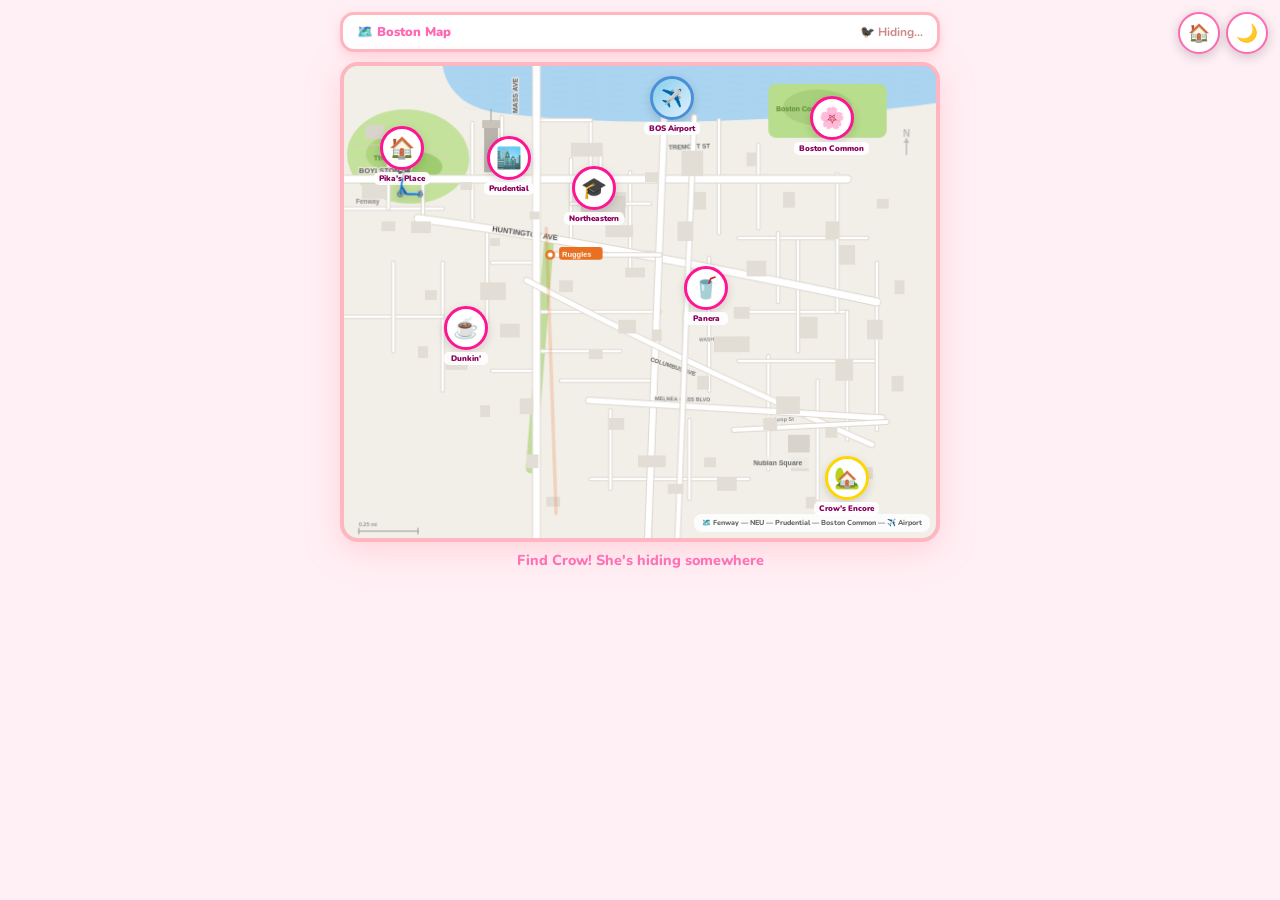
==== commit 89156260: "Add fullscreen canvas sections for park activities" ====
--- a/adventure.html
+++ b/adventure.html
@@ -340,6 +340,33 @@
     <canvas id="walk-stroll-cvs" style="position:absolute;inset:0;width:100%;height:100%;"></canvas>
 </div>
 
+<!-- ===== NAMO PARK — SUNSET POINT (fullscreen canvas) ===== -->
+<div class="screen" id="screen-park-sunset">
+    <div class="top-bar" style="position:absolute;top:0;left:0;right:0;z-index:20;background:rgba(0,0,0,.25);border:none;">
+        <button class="back-btn" style="background:rgba(255,255,255,.2);border-color:rgba(255,255,255,.3);color:#fff;" onclick="stopParkSunset();showThaneLocation('grandcentral')">← Park</button>
+        <span class="loc-name" style="color:#fff;">🌅 Sunset Point</span>
+    </div>
+    <canvas id="park-sunset-cvs" style="position:absolute;inset:0;width:100%;height:100%;"></canvas>
+</div>
+
+<!-- ===== NAMO PARK — FITNESS ZONE (fullscreen canvas) ===== -->
+<div class="screen" id="screen-park-fitness">
+    <div class="top-bar" style="position:absolute;top:0;left:0;right:0;z-index:20;background:rgba(0,0,0,.3);border:none;">
+        <button class="back-btn" style="background:rgba(255,255,255,.2);border-color:rgba(255,255,255,.3);color:#fff;" onclick="stopParkFitness();showThaneLocation('grandcentral')">← Park</button>
+        <span class="loc-name" style="color:#fff;">💪 Fitness Zone</span>
+    </div>
+    <canvas id="park-fitness-cvs" style="position:absolute;inset:0;width:100%;height:100%;cursor:pointer;"></canvas>
+</div>
+
+<!-- ===== NAMO PARK — BOAT RIDE (fullscreen canvas) ===== -->
+<div class="screen" id="screen-park-boat">
+    <div class="top-bar" style="position:absolute;top:0;left:0;right:0;z-index:20;background:rgba(0,0,0,.3);border:none;">
+        <button class="back-btn" style="background:rgba(255,255,255,.2);border-color:rgba(255,255,255,.3);color:#fff;" onclick="stopParkBoat();showThaneLocation('grandcentral')">← Park</button>
+        <span class="loc-name" style="color:#fff;">🚣 Boat Ride</span>
+    </div>
+    <canvas id="park-boat-cvs" style="position:absolute;inset:0;width:100%;height:100%;cursor:pointer;"></canvas>
+</div>
+
 <!-- ===== FOUND CROW ===== -->
 <div class="screen" id="screen-found">
     <div class="top-bar"><button class="back-btn" onclick="goMap()">← Map</button><span class="loc-name" id="found-loc">📍</span><span class="companion-found">🐦‍⬛ Together!</span></div>
--- a/adv.css
+++ b/adv.css
@@ -221,7 +221,7 @@
 body.dark #pond-msg{color:#808090;}
 
 /* Fullscreen canvas screens */
-#screen-skywalk,#screen-stargaze,#screen-cherry,#screen-tulips,#screen-pond{position:relative;overflow:hidden;min-height:100vh;height:100vh;}
+#screen-skywalk,#screen-stargaze,#screen-cherry,#screen-tulips,#screen-pond,#screen-park-garden,#screen-park-pond,#screen-walk-stroll{position:relative;overflow:hidden;min-height:100vh;height:100vh;}
 #screen-skywalk .top-bar,#screen-stargaze .top-bar{position:absolute;top:0;left:0;right:0;z-index:20;}
 .dir-btn{padding:6px 14px;border-radius:20px;border:2px solid rgba(255,255,255,.3);background:rgba(0,0,0,.4);color:#fff;font-size:.7rem;font-weight:800;cursor:pointer;backdrop-filter:blur(4px);transition:all .2s;}
 .dir-btn.active{background:rgba(255,200,100,.4);border-color:#ffc860;color:#fff;}
